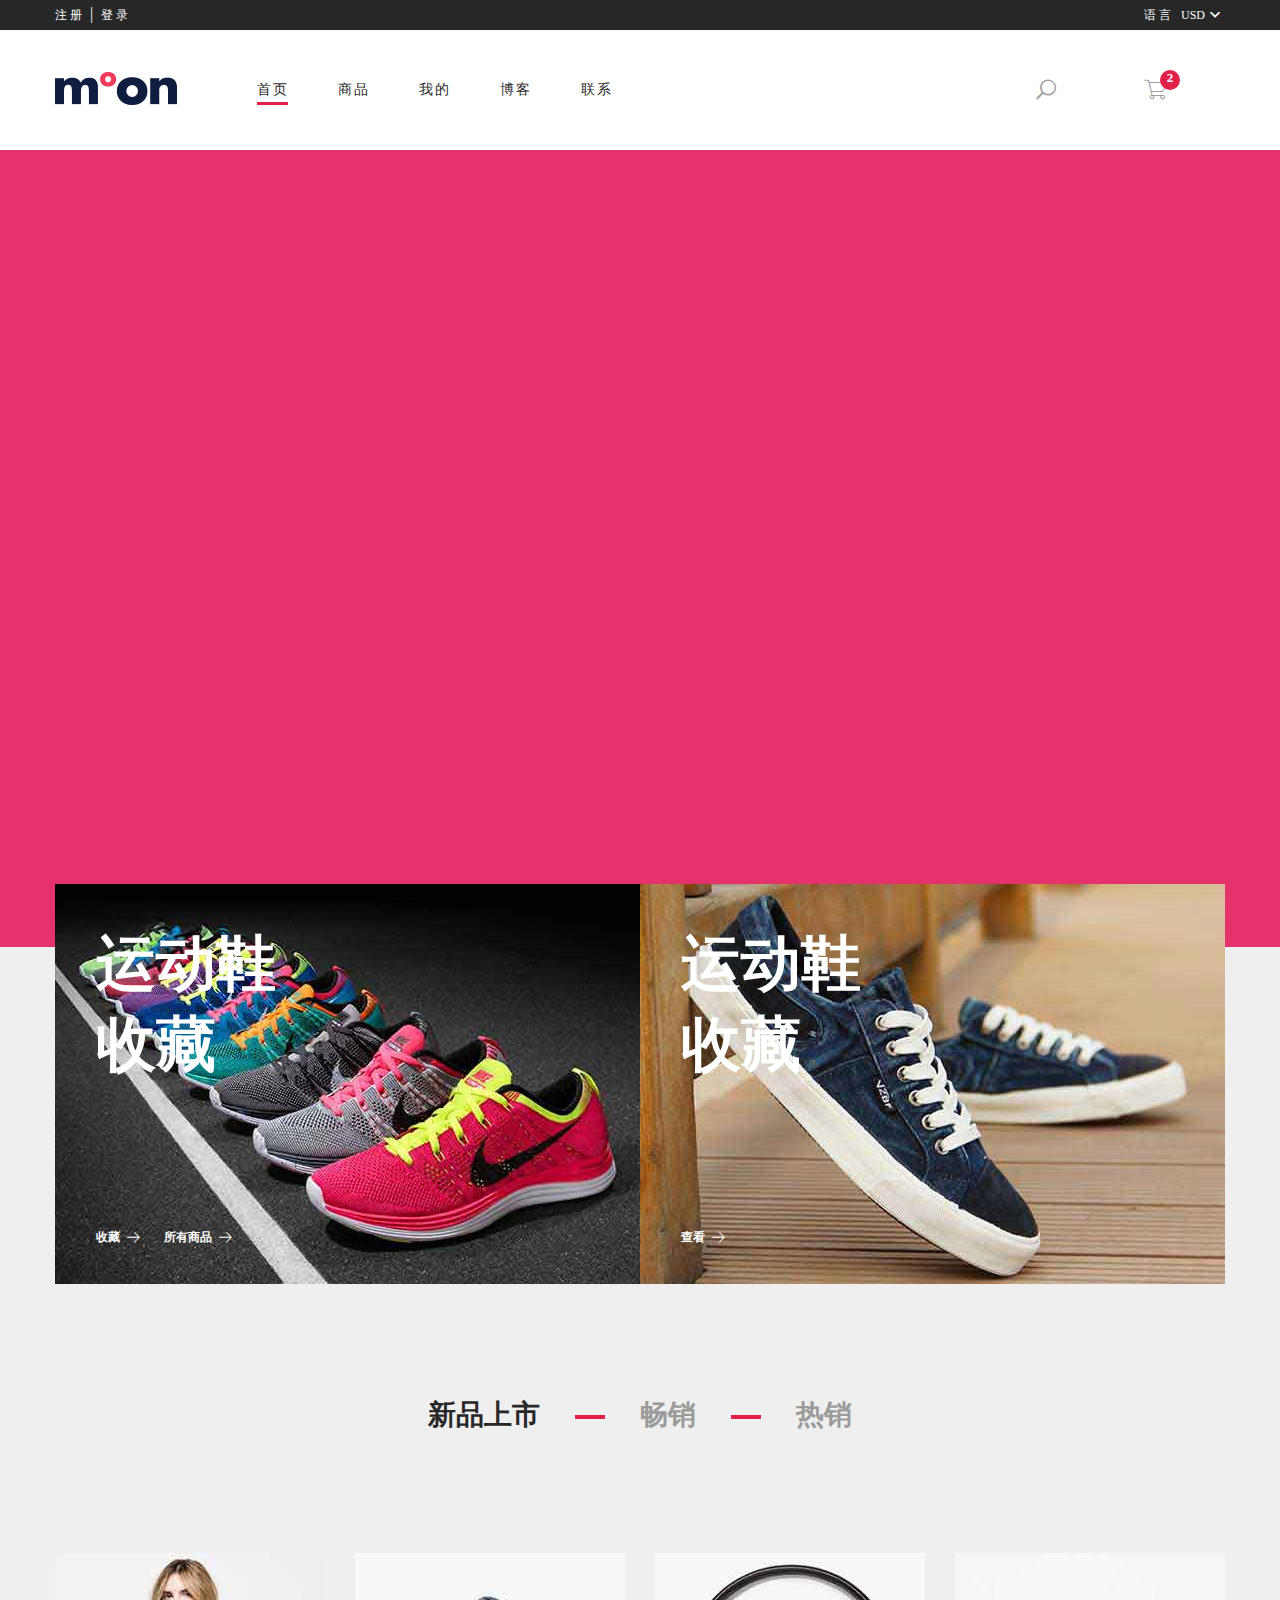
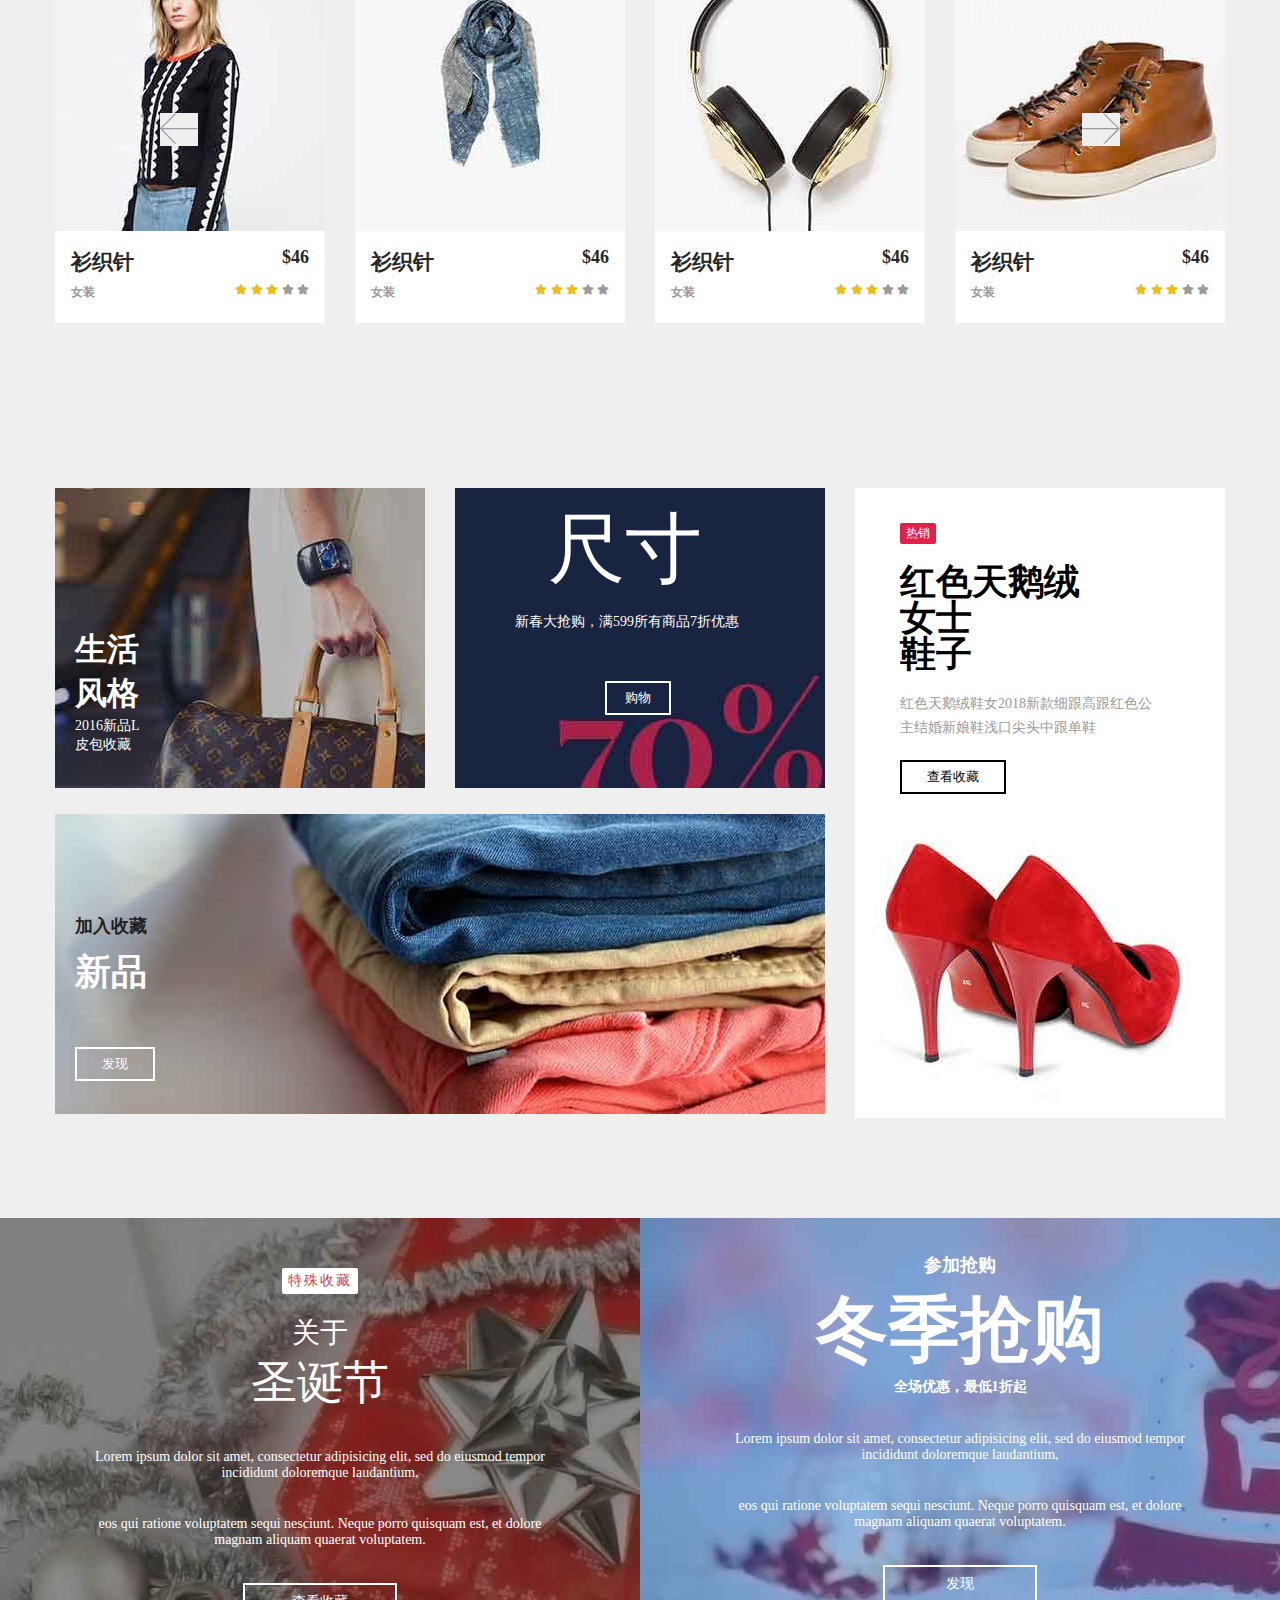
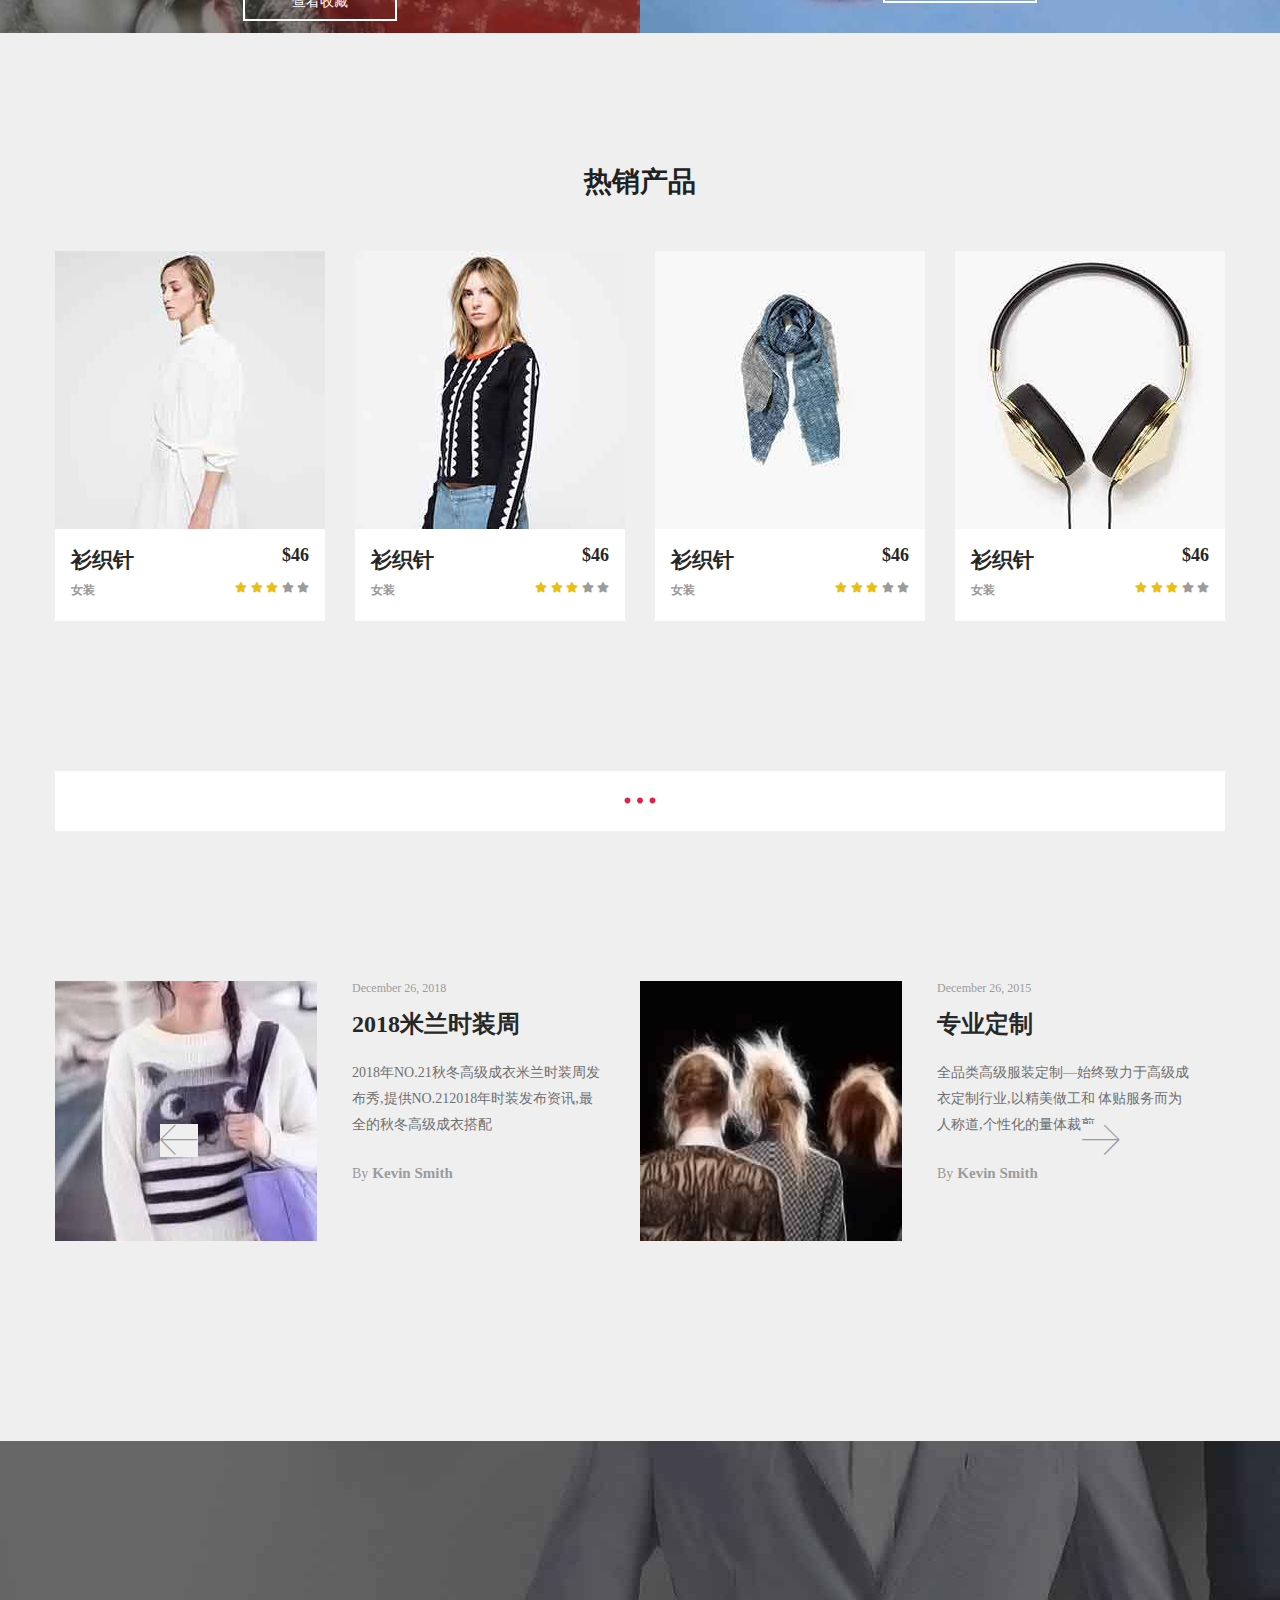
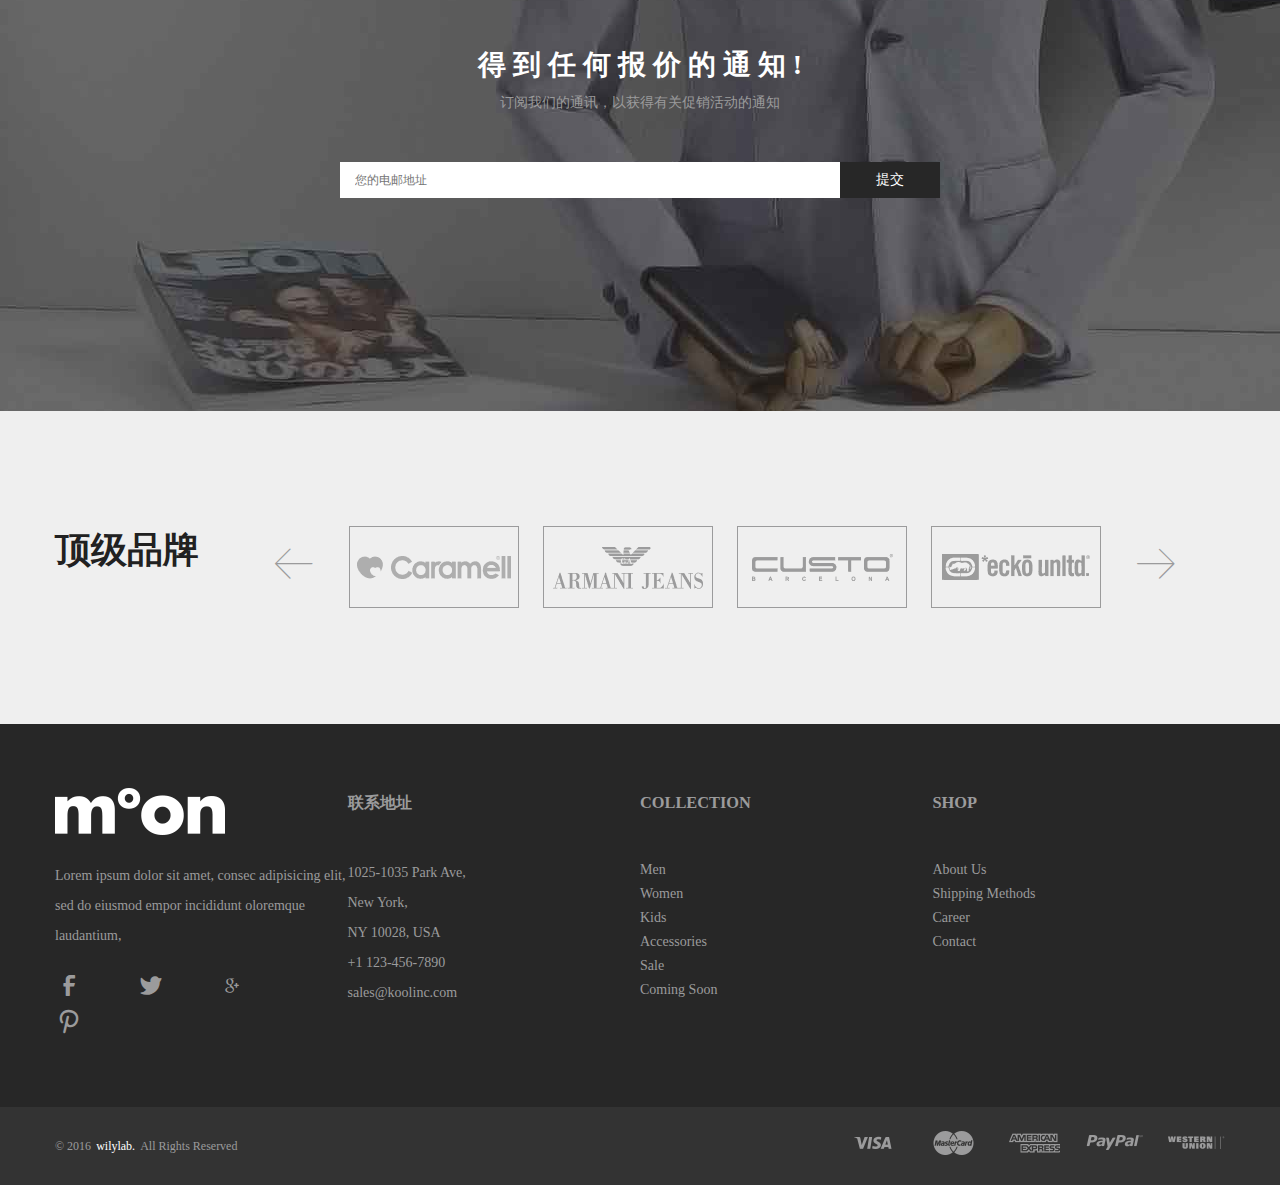
==== index.html @ f59d9e21 "实现首页和购物车页面" ====
<!DOCTYPE html>
<html lang="en">
	<head>
		<meta charset="UTF-8" />
		<meta name="viewport" content="width=device-width, initial-scale=1.0" />
		<title>主页</title>
		<link rel="stylesheet" href="./css/common.css" />
		<link rel="stylesheet" href="./css/header.css" />
		<link rel="stylesheet" href="./css/footer.css" />
		<link rel="stylesheet" href="./css/index.css" />
		<link rel="stylesheet" href="./fonts/iconfont.css" />
	</head>
	<body>
		<!-- 头部 -->
		<div class="header container-fluid">
			<div class="container clearfix">
				<div class="login fl">
					<a href="javascript:;">注&nbsp;册</a>
					<span>&nbsp;|&nbsp;</span>
					<a href="javascript:;">登&nbsp;录</a>
				</div>
				<div class="language fr clearfix">
					<div class="fl">
						<a href="javascript:;">语&nbsp;言</a>
					</div>
					<div class="usd fr">
						<a href="javascript:;"
							>USD<i class="iconfont icon-Down"></i
						></a>
						<ul>
							<li><a href="">USD</a></li>
							<li><a href="">URO</a></li>
							<li><a href="">GBP</a></li>
						</ul>
					</div>
				</div>
			</div>
		</div>
		<!-- 导航 -->
		<div class="nav">
			<div class="container clearfix">
				<div class="logo fl"><img src="./img/logo.png" alt="" /></div>
				<ul class="menu fl clearfix">
					<li>
						<a href="">首页</a>
						<div class="bdbottom active"></div>
					</li>
					<li>
						<a href="">商品</a>
						<div class="bdbottom"></div>
					</li>
					<li>
						<a href="">我的</a>
						<div class="bdbottom"></div>
					</li>
					<li>
						<a href="">博客</a>
						<div class="bdbottom"></div>
					</li>
					<li>
						<a href="">联系</a>
						<div class="bdbottom"></div>
					</li>
				</ul>
				<div class="search_cart fr clearfix">
					<div class="cart fr">
						<i class="iconfont icon-cart"></i
						><span class="cart_num">2</span>
						<div class="cart-content"></div>
					</div>
					<div class="search fl">
						<div class="search-input">
							<input
								type="text"
								class="iptactive"
								placeholder="搜索......"
							/>
						</div>
						<i class="iconfont icon-Search"></i>
					</div>
				</div>
			</div>
		</div>
		<!-- 轮播图 -->
		<div class="slider">
			<ul>
				<li style="background: url('./img/home-1-slider/bg-1.jpg') ;">
					<div class="layer-m">
						<img src="img/home-1-slider/layer1.png" alt="">
					</div>
					<div class="layer-k">
						<img width="100%" height="100%" src="img/home-1-slider/layer2.png" alt="">
					</div>
					<div class="layer-p">
						<img src="img/home-1-slider/layer3.png" alt="">
					</div>
					<div class="layer-on">
						<img src="img/home-1-slider/layer4.png" alt="">
					</div>
					<h1>所有收藏</h1>
					<a href="javascript:;">购物</a>
				</li>
			</ul>
		</div>
		<!-- promo -->
		<div class="promo container clearfix">
			<div class="promo-item fl">
				<div class="promo-img">
					<img src="./img/2-column-promo/3.jpg" alt="" />
				</div>
				<div class="border-top-bottom"></div>
				<div class="border-left-right"></div>
				<div class="promo-title">
					<h1>运动鞋收藏</h1>
				</div>
				<div class="promo-links">
					<a href="">收藏<i class="iconfont icon-right1"></i></a>
					<a href="">所有商品<i class="iconfont icon-right1"></i></a>
				</div>
			</div>
			<div class="promo-item fl">
				<div class="promo-img">
					<img src="./img/2-column-promo/4.jpg" alt="" />
				</div>
				<div class="border-top-bottom"></div>
				<div class="border-left-right"></div>
				<div class="promo-title">
					<h1>运动鞋收藏</h1>
				</div>
				<div class="promo-links">
					<a href="">查看<i class="iconfont icon-right1"></i></a>
				</div>
			</div>
		</div>
		<!-- product -->
		<div class="product">
			<ul class="product-tab clearfix">
				<li class="active"><a href="javascript:;">新品上市</a></li>
				<li><a href="javascript:;">畅销</a></li>
				<li><a href="javascript:;">热销</a></li>
			</ul>
			<div class="product-slider">
				<div class="slider-container">
					<ul class="product-list clearfix">
						<li class="product-item">
							<div class="product-img">
								<a href="javascirpt:;"
									><img src="./img/product/5.jpg" alt=""
								/></a>
								<div class="cover">
									<div class="product-ops">
										<a href="javascript:;"
											><i class="iconfont icon-cart"></i
										></a>
										<a href="javascript:;"
											><i class="iconfont icon-eye"></i
										></a>
										<a href="javascript:;"
											><i class="iconfont icon-heart"></i
										></a>
									</div>
									<div class="size-color">
										<div class="size clearfix">
											<p>尺寸:</p>
											<ul class="clearfix">
												<li>S</li>
												<li>XS</li>
												<li>M</li>
												<li>L</li>
												<li>XL</li>
												<li>XXL</li>
											</ul>
										</div>
										<div class="color">
											<p>颜色:</p>
											<ul class="clearfix">
												<li>
													<i
														class="iconfont icon-circle"
														style="color: #82cbfe;"
													></i>
												</li>
												<li>
													<i
														class="iconfont icon-circle"
														style="color: #f77075;"
													></i>
												</li>
												<li>
													<i
														class="iconfont icon-circle"
														style="color: #9bd261;"
													></i>
												</li>
												<li>
													<i
														class="iconfont icon-circle"
														style="color: #250a6d;"
													></i>
												</li>
												<li>
													<i
														class="iconfont icon-circle"
														style="color: #e32b6d;"
													></i>
												</li>
											</ul>
										</div>
									</div>
								</div>
							</div>
							<div class="product-info">
								<div class="info-top clearfix">
									<h3>衫织针</h3>
									<p>$46</p>
								</div>
								<div class="info-bottom clearfix">
									<a href="javascript:;">女装</a>
									<div class="ratting">
										<i
											class="iconfont icon-xingxing ratactive"
										></i>
										<i
											class="iconfont icon-xingxing ratactive"
										></i>
										<i
											class="iconfont icon-xingxing ratactive"
										></i>
										<i class="iconfont icon-xingxing"></i>
										<i class="iconfont icon-xingxing"></i>
									</div>
								</div>
							</div>
						</li>
						<li class="product-item">
							<div class="product-img">
								<a href="javascirpt:;"
									><img src="./img/product/1.jpg" alt=""
								/></a>
								<div class="cover">
									<div class="product-ops">
										<a href="javascript:;"
											><i class="iconfont icon-cart"></i
										></a>
										<a href="javascript:;"
											><i class="iconfont icon-eye"></i
										></a>
										<a href="javascript:;"
											><i class="iconfont icon-heart"></i
										></a>
									</div>
									<div class="size-color">
										<div class="size clearfix">
											<p>尺寸:</p>
											<ul class="clearfix">
												<li>S</li>
												<li>XS</li>
												<li>M</li>
												<li>L</li>
												<li>XL</li>
												<li>XXL</li>
											</ul>
										</div>
										<div class="color">
											<p>颜色:</p>
											<ul class="clearfix">
												<li>
													<i
														class="iconfont icon-circle"
														style="color: #82cbfe;"
													></i>
												</li>
												<li>
													<i
														class="iconfont icon-circle"
														style="color: #f77075;"
													></i>
												</li>
												<li>
													<i
														class="iconfont icon-circle"
														style="color: #9bd261;"
													></i>
												</li>
												<li>
													<i
														class="iconfont icon-circle"
														style="color: #250a6d;"
													></i>
												</li>
												<li>
													<i
														class="iconfont icon-circle"
														style="color: #e32b6d;"
													></i>
												</li>
											</ul>
										</div>
									</div>
								</div>
							</div>
							<div class="product-info">
								<div class="info-top clearfix">
									<h3>衫织针</h3>
									<p>$46</p>
								</div>
								<div class="info-bottom clearfix">
									<a href="javascript:;">女装</a>
									<div class="ratting">
										<i
											class="iconfont icon-xingxing ratactive"
										></i>
										<i
											class="iconfont icon-xingxing ratactive"
										></i>
										<i
											class="iconfont icon-xingxing ratactive"
										></i>
										<i class="iconfont icon-xingxing"></i>
										<i class="iconfont icon-xingxing"></i>
									</div>
								</div>
							</div>
						</li>
						<li class="product-item">
							<div class="product-img">
								<a href="javascirpt:;"
									><img src="./img/product/2.jpg" alt=""
								/></a>
								<div class="cover">
									<div class="product-ops">
										<a href="javascript:;"
											><i class="iconfont icon-cart"></i
										></a>
										<a href="javascript:;"
											><i class="iconfont icon-eye"></i
										></a>
										<a href="javascript:;"
											><i class="iconfont icon-heart"></i
										></a>
									</div>
									<div class="size-color">
										<div class="size clearfix">
											<p>尺寸:</p>
											<ul class="clearfix">
												<li>S</li>
												<li>XS</li>
												<li>M</li>
												<li>L</li>
												<li>XL</li>
												<li>XXL</li>
											</ul>
										</div>
										<div class="color">
											<p>颜色:</p>
											<ul class="clearfix">
												<li>
													<i
														class="iconfont icon-circle"
														style="color: #82cbfe;"
													></i>
												</li>
												<li>
													<i
														class="iconfont icon-circle"
														style="color: #f77075;"
													></i>
												</li>
												<li>
													<i
														class="iconfont icon-circle"
														style="color: #9bd261;"
													></i>
												</li>
												<li>
													<i
														class="iconfont icon-circle"
														style="color: #250a6d;"
													></i>
												</li>
												<li>
													<i
														class="iconfont icon-circle"
														style="color: #e32b6d;"
													></i>
												</li>
											</ul>
										</div>
									</div>
								</div>
							</div>
							<div class="product-info">
								<div class="info-top clearfix">
									<h3>衫织针</h3>
									<p>$46</p>
								</div>
								<div class="info-bottom clearfix">
									<a href="javascript:;">女装</a>
									<div class="ratting">
										<i
											class="iconfont icon-xingxing ratactive"
										></i>
										<i
											class="iconfont icon-xingxing ratactive"
										></i>
										<i
											class="iconfont icon-xingxing ratactive"
										></i>
										<i class="iconfont icon-xingxing"></i>
										<i class="iconfont icon-xingxing"></i>
									</div>
								</div>
							</div>
						</li>
						<li class="product-item">
							<div class="product-img">
								<a href="javascirpt:;"
									><img src="./img/product/3.jpg" alt=""
								/></a>
								<div class="cover">
									<div class="product-ops">
										<a href="javascript:;"
											><i class="iconfont icon-cart"></i
										></a>
										<a href="javascript:;"
											><i class="iconfont icon-eye"></i
										></a>
										<a href="javascript:;"
											><i class="iconfont icon-heart"></i
										></a>
									</div>
									<div class="size-color">
										<div class="size clearfix">
											<p>尺寸:</p>
											<ul class="clearfix">
												<li>S</li>
												<li>XS</li>
												<li>M</li>
												<li>L</li>
												<li>XL</li>
												<li>XXL</li>
											</ul>
										</div>
										<div class="color">
											<p>颜色:</p>
											<ul class="clearfix">
												<li>
													<i
														class="iconfont icon-circle"
														style="color: #82cbfe;"
													></i>
												</li>
												<li>
													<i
														class="iconfont icon-circle"
														style="color: #f77075;"
													></i>
												</li>
												<li>
													<i
														class="iconfont icon-circle"
														style="color: #9bd261;"
													></i>
												</li>
												<li>
													<i
														class="iconfont icon-circle"
														style="color: #250a6d;"
													></i>
												</li>
												<li>
													<i
														class="iconfont icon-circle"
														style="color: #e32b6d;"
													></i>
												</li>
											</ul>
										</div>
									</div>
								</div>
							</div>
							<div class="product-info">
								<div class="info-top clearfix">
									<h3>衫织针</h3>
									<p>$46</p>
								</div>
								<div class="info-bottom clearfix">
									<a href="javascript:;">女装</a>
									<div class="ratting">
										<i
											class="iconfont icon-xingxing ratactive"
										></i>
										<i
											class="iconfont icon-xingxing ratactive"
										></i>
										<i
											class="iconfont icon-xingxing ratactive"
										></i>
										<i class="iconfont icon-xingxing"></i>
										<i class="iconfont icon-xingxing"></i>
									</div>
								</div>
							</div>
						</li>
						<li class="product-item">
							<div class="product-img">
								<a href="javascirpt:;"
									><img src="./img/product/4.jpg" alt=""
								/></a>
								<div class="cover">
									<div class="product-ops">
										<a href="javascript:;"
											><i class="iconfont icon-cart"></i
										></a>
										<a href="javascript:;"
											><i class="iconfont icon-eye"></i
										></a>
										<a href="javascript:;"
											><i class="iconfont icon-heart"></i
										></a>
									</div>
									<div class="size-color">
										<div class="size clearfix">
											<p>尺寸:</p>
											<ul class="clearfix">
												<li>S</li>
												<li>XS</li>
												<li>M</li>
												<li>L</li>
												<li>XL</li>
												<li>XXL</li>
											</ul>
										</div>
										<div class="color">
											<p>颜色:</p>
											<ul class="clearfix">
												<li>
													<i
														class="iconfont icon-circle"
														style="color: #82cbfe;"
													></i>
												</li>
												<li>
													<i
														class="iconfont icon-circle"
														style="color: #f77075;"
													></i>
												</li>
												<li>
													<i
														class="iconfont icon-circle"
														style="color: #9bd261;"
													></i>
												</li>
												<li>
													<i
														class="iconfont icon-circle"
														style="color: #250a6d;"
													></i>
												</li>
												<li>
													<i
														class="iconfont icon-circle"
														style="color: #e32b6d;"
													></i>
												</li>
											</ul>
										</div>
									</div>
								</div>
							</div>
							<div class="product-info">
								<div class="info-top clearfix">
									<h3>衫织针</h3>
									<p>$46</p>
								</div>
								<div class="info-bottom clearfix">
									<a href="javascript:;">女装</a>
									<div class="ratting">
										<i
											class="iconfont icon-xingxing ratactive"
										></i>
										<i
											class="iconfont icon-xingxing ratactive"
										></i>
										<i
											class="iconfont icon-xingxing ratactive"
										></i>
										<i class="iconfont icon-xingxing"></i>
										<i class="iconfont icon-xingxing"></i>
									</div>
								</div>
							</div>
						</li>
						<li class="product-item">
							<div class="product-img">
								<a href="javascirpt:;"
									><img src="./img/product/5.jpg" alt=""
								/></a>
								<div class="cover">
									<div class="product-ops">
										<a href="javascript:;"
											><i class="iconfont icon-cart"></i
										></a>
										<a href="javascript:;"
											><i class="iconfont icon-eye"></i
										></a>
										<a href="javascript:;"
											><i class="iconfont icon-heart"></i
										></a>
									</div>
									<div class="size-color">
										<div class="size clearfix">
											<p>尺寸:</p>
											<ul class="clearfix">
												<li>S</li>
												<li>XS</li>
												<li>M</li>
												<li>L</li>
												<li>XL</li>
												<li>XXL</li>
											</ul>
										</div>
										<div class="color">
											<p>颜色:</p>
											<ul class="clearfix">
												<li>
													<i
														class="iconfont icon-circle"
														style="color: #82cbfe;"
													></i>
												</li>
												<li>
													<i
														class="iconfont icon-circle"
														style="color: #f77075;"
													></i>
												</li>
												<li>
													<i
														class="iconfont icon-circle"
														style="color: #9bd261;"
													></i>
												</li>
												<li>
													<i
														class="iconfont icon-circle"
														style="color: #250a6d;"
													></i>
												</li>
												<li>
													<i
														class="iconfont icon-circle"
														style="color: #e32b6d;"
													></i>
												</li>
											</ul>
										</div>
									</div>
								</div>
							</div>
							<div class="product-info">
								<div class="info-top clearfix">
									<h3>衫织针</h3>
									<p>$46</p>
								</div>
								<div class="info-bottom clearfix">
									<a href="javascript:;">女装</a>
									<div class="ratting">
										<i
											class="iconfont icon-xingxing ratactive"
										></i>
										<i
											class="iconfont icon-xingxing ratactive"
										></i>
										<i
											class="iconfont icon-xingxing ratactive"
										></i>
										<i class="iconfont icon-xingxing"></i>
										<i class="iconfont icon-xingxing"></i>
									</div>
								</div>
							</div>
						</li>
						<li class="product-item">
							<div class="product-img">
								<a href="javascirpt:;"
									><img src="./img/product/1.jpg" alt=""
								/></a>
								<div class="cover">
									<div class="product-ops">
										<a href="javascript:;"
											><i class="iconfont icon-cart"></i
										></a>
										<a href="javascript:;"
											><i class="iconfont icon-eye"></i
										></a>
										<a href="javascript:;"
											><i class="iconfont icon-heart"></i
										></a>
									</div>
									<div class="size-color">
										<div class="size clearfix">
											<p>尺寸:</p>
											<ul class="clearfix">
												<li>S</li>
												<li>XS</li>
												<li>M</li>
												<li>L</li>
												<li>XL</li>
												<li>XXL</li>
											</ul>
										</div>
										<div class="color">
											<p>颜色:</p>
											<ul class="clearfix">
												<li>
													<i
														class="iconfont icon-circle"
														style="color: #82cbfe;"
													></i>
												</li>
												<li>
													<i
														class="iconfont icon-circle"
														style="color: #f77075;"
													></i>
												</li>
												<li>
													<i
														class="iconfont icon-circle"
														style="color: #9bd261;"
													></i>
												</li>
												<li>
													<i
														class="iconfont icon-circle"
														style="color: #250a6d;"
													></i>
												</li>
												<li>
													<i
														class="iconfont icon-circle"
														style="color: #e32b6d;"
													></i>
												</li>
											</ul>
										</div>
									</div>
								</div>
							</div>
							<div class="product-info">
								<div class="info-top clearfix">
									<h3>衫织针</h3>
									<p>$46</p>
								</div>
								<div class="info-bottom clearfix">
									<a href="javascript:;">女装</a>
									<div class="ratting">
										<i
											class="iconfont icon-xingxing ratactive"
										></i>
										<i
											class="iconfont icon-xingxing ratactive"
										></i>
										<i
											class="iconfont icon-xingxing ratactive"
										></i>
										<i class="iconfont icon-xingxing"></i>
										<i class="iconfont icon-xingxing"></i>
									</div>
								</div>
							</div>
						</li>
						<li class="product-item">
							<div class="product-img">
								<a href="javascirpt:;"
									><img src="./img/product/2.jpg" alt=""
								/></a>
								<div class="cover">
									<div class="product-ops">
										<a href="javascript:;"
											><i class="iconfont icon-cart"></i
										></a>
										<a href="javascript:;"
											><i class="iconfont icon-eye"></i
										></a>
										<a href="javascript:;"
											><i class="iconfont icon-heart"></i
										></a>
									</div>
									<div class="size-color">
										<div class="size clearfix">
											<p>尺寸:</p>
											<ul class="clearfix">
												<li>S</li>
												<li>XS</li>
												<li>M</li>
												<li>L</li>
												<li>XL</li>
												<li>XXL</li>
											</ul>
										</div>
										<div class="color">
											<p>颜色:</p>
											<ul class="clearfix">
												<li>
													<i
														class="iconfont icon-circle"
														style="color: #82cbfe;"
													></i>
												</li>
												<li>
													<i
														class="iconfont icon-circle"
														style="color: #f77075;"
													></i>
												</li>
												<li>
													<i
														class="iconfont icon-circle"
														style="color: #9bd261;"
													></i>
												</li>
												<li>
													<i
														class="iconfont icon-circle"
														style="color: #250a6d;"
													></i>
												</li>
												<li>
													<i
														class="iconfont icon-circle"
														style="color: #e32b6d;"
													></i>
												</li>
											</ul>
										</div>
									</div>
								</div>
							</div>
							<div class="product-info">
								<div class="info-top clearfix">
									<h3>衫织针</h3>
									<p>$46</p>
								</div>
								<div class="info-bottom clearfix">
									<a href="javascript:;">女装</a>
									<div class="ratting">
										<i
											class="iconfont icon-xingxing ratactive"
										></i>
										<i
											class="iconfont icon-xingxing ratactive"
										></i>
										<i
											class="iconfont icon-xingxing ratactive"
										></i>
										<i class="iconfont icon-xingxing"></i>
										<i class="iconfont icon-xingxing"></i>
									</div>
								</div>
							</div>
						</li>
						<li class="product-item">
							<div class="product-img">
								<a href="javascirpt:;"
									><img src="./img/product/3.jpg" alt=""
								/></a>
								<div class="cover">
									<div class="product-ops">
										<a href="javascript:;"
											><i class="iconfont icon-cart"></i
										></a>
										<a href="javascript:;"
											><i class="iconfont icon-eye"></i
										></a>
										<a href="javascript:;"
											><i class="iconfont icon-heart"></i
										></a>
									</div>
									<div class="size-color">
										<div class="size clearfix">
											<p>尺寸:</p>
											<ul class="clearfix">
												<li>S</li>
												<li>XS</li>
												<li>M</li>
												<li>L</li>
												<li>XL</li>
												<li>XXL</li>
											</ul>
										</div>
										<div class="color">
											<p>颜色:</p>
											<ul class="clearfix">
												<li>
													<i
														class="iconfont icon-circle"
														style="color: #82cbfe;"
													></i>
												</li>
												<li>
													<i
														class="iconfont icon-circle"
														style="color: #f77075;"
													></i>
												</li>
												<li>
													<i
														class="iconfont icon-circle"
														style="color: #9bd261;"
													></i>
												</li>
												<li>
													<i
														class="iconfont icon-circle"
														style="color: #250a6d;"
													></i>
												</li>
												<li>
													<i
														class="iconfont icon-circle"
														style="color: #e32b6d;"
													></i>
												</li>
											</ul>
										</div>
									</div>
								</div>
							</div>
							<div class="product-info">
								<div class="info-top clearfix">
									<h3>衫织针</h3>
									<p>$46</p>
								</div>
								<div class="info-bottom clearfix">
									<a href="javascript:;">女装</a>
									<div class="ratting">
										<i
											class="iconfont icon-xingxing ratactive"
										></i>
										<i
											class="iconfont icon-xingxing ratactive"
										></i>
										<i
											class="iconfont icon-xingxing ratactive"
										></i>
										<i class="iconfont icon-xingxing"></i>
										<i class="iconfont icon-xingxing"></i>
									</div>
								</div>
							</div>
						</li>
						<li class="product-item">
							<div class="product-img">
								<a href="javascirpt:;"
									><img src="./img/product/4.jpg" alt=""
								/></a>
								<div class="cover">
									<div class="product-ops">
										<a href="javascript:;"
											><i class="iconfont icon-cart"></i
										></a>
										<a href="javascript:;"
											><i class="iconfont icon-eye"></i
										></a>
										<a href="javascript:;"
											><i class="iconfont icon-heart"></i
										></a>
									</div>
									<div class="size-color">
										<div class="size clearfix">
											<p>尺寸:</p>
											<ul class="clearfix">
												<li>S</li>
												<li>XS</li>
												<li>M</li>
												<li>L</li>
												<li>XL</li>
												<li>XXL</li>
											</ul>
										</div>
										<div class="color">
											<p>颜色:</p>
											<ul class="clearfix">
												<li>
													<i
														class="iconfont icon-circle"
														style="color: #82cbfe;"
													></i>
												</li>
												<li>
													<i
														class="iconfont icon-circle"
														style="color: #f77075;"
													></i>
												</li>
												<li>
													<i
														class="iconfont icon-circle"
														style="color: #9bd261;"
													></i>
												</li>
												<li>
													<i
														class="iconfont icon-circle"
														style="color: #250a6d;"
													></i>
												</li>
												<li>
													<i
														class="iconfont icon-circle"
														style="color: #e32b6d;"
													></i>
												</li>
											</ul>
										</div>
									</div>
								</div>
							</div>
							<div class="product-info">
								<div class="info-top clearfix">
									<h3>衫织针</h3>
									<p>$46</p>
								</div>
								<div class="info-bottom clearfix">
									<a href="javascript:;">女装</a>
									<div class="ratting">
										<i
											class="iconfont icon-xingxing ratactive"
										></i>
										<i
											class="iconfont icon-xingxing ratactive"
										></i>
										<i
											class="iconfont icon-xingxing ratactive"
										></i>
										<i class="iconfont icon-xingxing"></i>
										<i class="iconfont icon-xingxing"></i>
									</div>
								</div>
							</div>
						</li>
						<li class="product-item">
							<div class="product-img">
								<a href="javascirpt:;"
									><img src="./img/product/5.jpg" alt=""
								/></a>
								<div class="cover">
									<div class="product-ops">
										<a href="javascript:;"
											><i class="iconfont icon-cart"></i
										></a>
										<a href="javascript:;"
											><i class="iconfont icon-eye"></i
										></a>
										<a href="javascript:;"
											><i class="iconfont icon-heart"></i
										></a>
									</div>
									<div class="size-color">
										<div class="size clearfix">
											<p>尺寸:</p>
											<ul class="clearfix">
												<li>S</li>
												<li>XS</li>
												<li>M</li>
												<li>L</li>
												<li>XL</li>
												<li>XXL</li>
											</ul>
										</div>
										<div class="color">
											<p>颜色:</p>
											<ul class="clearfix">
												<li>
													<i
														class="iconfont icon-circle"
														style="color: #82cbfe;"
													></i>
												</li>
												<li>
													<i
														class="iconfont icon-circle"
														style="color: #f77075;"
													></i>
												</li>
												<li>
													<i
														class="iconfont icon-circle"
														style="color: #9bd261;"
													></i>
												</li>
												<li>
													<i
														class="iconfont icon-circle"
														style="color: #250a6d;"
													></i>
												</li>
												<li>
													<i
														class="iconfont icon-circle"
														style="color: #e32b6d;"
													></i>
												</li>
											</ul>
										</div>
									</div>
								</div>
							</div>
							<div class="product-info">
								<div class="info-top clearfix">
									<h3>衫织针</h3>
									<p>$46</p>
								</div>
								<div class="info-bottom clearfix">
									<a href="javascript:;">女装</a>
									<div class="ratting">
										<i
											class="iconfont icon-xingxing ratactive"
										></i>
										<i
											class="iconfont icon-xingxing ratactive"
										></i>
										<i
											class="iconfont icon-xingxing ratactive"
										></i>
										<i class="iconfont icon-xingxing"></i>
										<i class="iconfont icon-xingxing"></i>
									</div>
								</div>
							</div>
						</li>
						<li class="product-item">
							<div class="product-img">
								<a href="javascirpt:;"
									><img src="./img/product/1.jpg" alt=""
								/></a>
								<div class="cover">
									<div class="product-ops">
										<a href="javascript:;"
											><i class="iconfont icon-cart"></i
										></a>
										<a href="javascript:;"
											><i class="iconfont icon-eye"></i
										></a>
										<a href="javascript:;"
											><i class="iconfont icon-heart"></i
										></a>
									</div>
									<div class="size-color">
										<div class="size clearfix">
											<p>尺寸:</p>
											<ul class="clearfix">
												<li>S</li>
												<li>XS</li>
												<li>M</li>
												<li>L</li>
												<li>XL</li>
												<li>XXL</li>
											</ul>
										</div>
										<div class="color">
											<p>颜色:</p>
											<ul class="clearfix">
												<li>
													<i
														class="iconfont icon-circle"
														style="color: #82cbfe;"
													></i>
												</li>
												<li>
													<i
														class="iconfont icon-circle"
														style="color: #f77075;"
													></i>
												</li>
												<li>
													<i
														class="iconfont icon-circle"
														style="color: #9bd261;"
													></i>
												</li>
												<li>
													<i
														class="iconfont icon-circle"
														style="color: #250a6d;"
													></i>
												</li>
												<li>
													<i
														class="iconfont icon-circle"
														style="color: #e32b6d;"
													></i>
												</li>
											</ul>
										</div>
									</div>
								</div>
							</div>
							<div class="product-info">
								<div class="info-top clearfix">
									<h3>衫织针</h3>
									<p>$46</p>
								</div>
								<div class="info-bottom clearfix">
									<a href="javascript:;">女装</a>
									<div class="ratting">
										<i
											class="iconfont icon-xingxing ratactive"
										></i>
										<i
											class="iconfont icon-xingxing ratactive"
										></i>
										<i
											class="iconfont icon-xingxing ratactive"
										></i>
										<i class="iconfont icon-xingxing"></i>
										<i class="iconfont icon-xingxing"></i>
									</div>
								</div>
							</div>
						</li>
					</ul>
				</div>
				<div class="slider-control clearfix">
					<button class="prev">
						<i class="iconfont icon-left"></i>
					</button>
					<button class="next">
						<i class="iconfont icon-right1"></i>
					</button>
				</div>
			</div>
		</div>
		<!-- modal -->
		<div class="product-modal">
			<div class="modal-container container clearfix">
				<div class="modal-info fl">
					<p class="categories">LEATHER SHOE</p>
					<div class="ratting clearfix">
						<h2 class="fl">Buttero Casual</h2>
						<div class="fr">
							<i class="iconfont icon-xingxing"></i>
							<i class="iconfont icon-xingxing"></i>
							<i class="iconfont icon-xingxing"></i>
							<i class="iconfont icon-xingxing"></i>
							<i class="iconfont icon-xingxing"></i>
						</div>
					</div>
					<ul class="tabs clearfix">
						<li class="active">DESCRIPTION</li>
						<li>TAGS</li>
						<li>REVIEWS</li>
					</ul>
					<ul class="tab-items">
						<li class="desc active">
							<p>These city boots won't let you down when it comes to comfort and practicality. Look manly and trendy on the daily in these versatile lace-up boots.</p>
							<ul class="clearfix">
								<li>Polished Leather</li>
								<li>Lace-up boot</li>
								<li>Round toe</li>
								<li>Felt lining</li>
							</ul>
							<div class="color-size clearfix">
								<div class="color fl">
									<p>Colors:</p>
									<div>
										<i class="iconfont icon-circle" style="color: #343434;"></i>
										<i class="iconfont icon-circle" style="color: #b36d11;"></i>
										<i class="iconfont icon-circle" style="color: #3e1c03;"></i>
										<i class="iconfont icon-circle" style="color: #23076a;"></i>
									</div>
								</div>
								<div class="size fl">
									<p>Sizes:</p>
									<div>
										<i class="iconfont icon-circle" style="color: #343434;"></i>
										<i class="iconfont icon-circle" style="color: #b36d11;"></i>
										<i class="iconfont icon-circle" style="color: #3e1c03;"></i>
										<i class="iconfont icon-circle" style="color: #23076a;"></i>
									</div>
								</div>
							</div>
							<div class="price">
								<p>$ 259.00&nbsp;&nbsp;&nbsp;<span>$ 380.00</span></p>
							</div>
							<div class="cart clearfix">
								<div class="num fl">
									<span>QUANTITY</span>
									<input type="text" value="0">
								</div>
								<div class="add-to fl">
									<i class="iconfont icon-cart"></i>
									ADD TO CART
								</div>
							</div>
						</li>
						<li class="tags">
							<a href="">Leather Shoe</a>
							<a href="">Shoe</a>
							<a href="">Men</a>
						</li>
						<li class="reviews">
							<ul class="comment">
								<li class="clearfix">
									<div class="comment-img fl"><img src="img/comments/1.png" alt=""></div>
									<div class="comment-content fl">
										<h3>Mingel Hoops</h3>
										<p>
											December 28, 2015 at 3:20 pm
											<i class="iconfont icon-xingxing"></i>
											<i class="iconfont icon-xingxing"></i>
											<i class="iconfont icon-xingxing"></i>
											<i class="iconfont icon-xingxing"></i>
											<i class="iconfont icon-xingxing"></i>
										</p>
										<p>Morbi accumsan ipsum velit. Nam nec tellus a odio tincidunt auctor a ornare odio. Sed non mauris vitae erat consequat auctor eu in elit.</p>
									</div>
								</li>
								<li class="clearfix">
									<div class="comment-img fl"><img src="img/comments/2.png" alt=""></div>
									<div class="comment-content fl">
										<h3>Mingel Hoops</h3>
										<p>
											December 28, 2015 at 3:20 pm
											<i class="iconfont icon-xingxing"></i>
											<i class="iconfont icon-xingxing"></i>
											<i class="iconfont icon-xingxing"></i>
											<i class="iconfont icon-xingxing"></i>
											<i class="iconfont icon-xingxing"></i>
										</p>
										<p>Morbi accumsan ipsum velit. Nam nec tellus a odio tincidunt auctor a ornare odio. Sed non mauris vitae erat consequat auctor eu in elit.</p>
									</div>
								</li>
							</ul>
							<div class="review-form">
								<h2>Add your review</h2>
								<form action="">
									<input type="text" placeholder="Name">
									&nbsp;&nbsp;&nbsp;&nbsp;&nbsp;&nbsp;
									<input type="text" placeholder="Email">
									<div class="rat clearfix">
										<div class="rat-1 fl">
											<i class="iconfont icon-xingxing"></i>
										</div>
										<div class="rat-2 fl">
											<i class="iconfont icon-xingxing"></i>
											<i class="iconfont icon-xingxing"></i>
										</div>
										<div class="rat-3 fl">
											<i class="iconfont icon-xingxing"></i>
											<i class="iconfont icon-xingxing"></i>
											<i class="iconfont icon-xingxing"></i>
										</div>
										<div class="rat-4 fl">
											<i class="iconfont icon-xingxing"></i>
											<i class="iconfont icon-xingxing"></i>
											<i class="iconfont icon-xingxing"></i>
											<i class="iconfont icon-xingxing"></i>
										</div>
										<div class="rat-5 fl">
											<i class="iconfont icon-xingxing"></i>
											<i class="iconfont icon-xingxing"></i>
											<i class="iconfont icon-xingxing"></i>
											<i class="iconfont icon-xingxing"></i>
											<i class="iconfont icon-xingxing"></i>
										</div>
									</div>
									<textarea name="" id="" cols="65" rows="10"></textarea>
									<a class="submit" href="javascript:;">SUBMIT</a>
								</form>
							</div>
						</li>
					</ul>
				</div>
				<div class="modal-img fl">
					<ul class="preview clearfix">
						<li class="active">
							<img src="./img/pro-details/big-1.jpg" alt="">
						</li>
						<li>
							<img src="./img/pro-details/big-2.jpg" alt="">
						</li>
						<li>
							<img src="./img/pro-details/big-3.jpg" alt="">
						</li>
						<li>
							<img src="./img/pro-details/big-4.jpg" alt="">
						</li>
					</ul>
					<ul class="img-tabs clearfix">
						<li class="active">
							<img src="img/pro-details/1.jpg" alt="">
						</li>
						<li>
							<img src="img/pro-details/2.jpg" alt="">
						</li>
						<li>
							<img src="img/pro-details/3.jpg" alt="">
						</li>
						<li>
							<img src="img/pro-details/4.jpg" alt="">
						</li>
					</ul>
				</div>
				<a class="modal-close" href="javascript:;"><i class="iconfont icon-close"></i></a>
			</div>
		</div>
		<!-- offers -->
		<div class="offers container clearfix">
			<div class="offers-left fl">
				<div class="left-top clearfix">
					<div class="fl left-top-1">
						<div class="left-top-text">
							<h1>生活风格</h1>
							<span>2016新品L皮包收藏</span>
						</div>
					</div>
					<div class="fr">
						<div class="left-top-text">
							<h1>尺寸</h1>
							<span>新春大抢购，满599所有商品7折优惠</span>
							<button>购物</button>
						</div>
					</div>
				</div>
				<div class="left-bottom">
					<div class="left-bottom-text">
						<span>加入收藏</span>
						<h1>新品</h1>
						<button>发现</button>
					</div>
				</div>
			</div>
			<div class="offers-right fr">
				<div class="right-text">
					<span class="onsale">热销</span>
					<h1>红色天鹅绒</br>女士</br>鞋子</h1>
					<p>红色天鹅绒鞋女2018新款细跟高跟红色公主结婚新娘鞋浅口尖头中跟单鞋
					</p>
					<button>查看收藏</button>
				</div>
			</div>
		</div>
		<!-- 活动 -->
		<div class="sale-banner container-fluid clearfix">
			<div class="banner-item-l fl">
				<div class="sale-info">
					<span>特殊收藏</span>
					<h2>关于</h2>
					<h1>圣诞节</h1>
					<p>Lorem ipsum dolor sit amet, consectetur adipisicing elit, sed do eiusmod tempor incididunt doloremque laudantium,</p>
					<p>eos qui ratione voluptatem sequi nesciunt. Neque porro quisquam est, et dolore magnam aliquam quaerat voluptatem.</p>
					<a href="javascript:;">查看收藏</a>
				</div>
			</div>
			<div class="banner-item-r fr">
				<div class="sale-info">
					<h2>参加抢购</h2>
					<h1>冬季抢购</h1>
					<h3>全场优惠，最低1折起</h3>
					<p>Lorem ipsum dolor sit amet, consectetur adipisicing elit, sed do eiusmod tempor incididunt doloremque laudantium,</p>
					<p>eos qui ratione voluptatem sequi nesciunt. Neque porro quisquam est, et dolore magnam aliquam quaerat voluptatem.</p>
					<a href="javascript:;">发现</a>
				</div>
			</div>
		</div>
		<!-- 热销 -->
		<div class="hot">
			<div class="hot-title">热销产品</div>
			<div class="container">
				<ul class="product-list clearfix">
					<li class="product-item">
						<div class="product-img">
							<a href="javascirpt:;"
								><img src="./img/product/5.jpg" alt=""
							/></a>
							<div class="cover">
								<div class="product-ops">
									<a href="javascript:;"
										><i class="iconfont icon-cart"></i
									></a>
									<a href="javascript:;"
										><i class="iconfont icon-eye"></i
									></a>
									<a href="javascript:;"
										><i class="iconfont icon-heart"></i
									></a>
								</div>
								<div class="size-color">
									<div class="size clearfix">
										<p>尺寸:</p>
										<ul class="clearfix">
											<li>S</li>
											<li>XS</li>
											<li>M</li>
											<li>L</li>
											<li>XL</li>
											<li>XXL</li>
										</ul>
									</div>
									<div class="color">
										<p>颜色:</p>
										<ul class="clearfix">
											<li>
												<i
													class="iconfont icon-circle"
													style="color: #82cbfe;"
												></i>
											</li>
											<li>
												<i
													class="iconfont icon-circle"
													style="color: #f77075;"
												></i>
											</li>
											<li>
												<i
													class="iconfont icon-circle"
													style="color: #9bd261;"
												></i>
											</li>
											<li>
												<i
													class="iconfont icon-circle"
													style="color: #250a6d;"
												></i>
											</li>
											<li>
												<i
													class="iconfont icon-circle"
													style="color: #e32b6d;"
												></i>
											</li>
										</ul>
									</div>
								</div>
							</div>
						</div>
						<div class="product-info">
							<div class="info-top clearfix">
								<h3>衫织针</h3>
								<p>$46</p>
							</div>
							<div class="info-bottom clearfix">
								<a href="javascript:;">女装</a>
								<div class="ratting">
									<i
										class="iconfont icon-xingxing ratactive"
									></i>
									<i
										class="iconfont icon-xingxing ratactive"
									></i>
									<i
										class="iconfont icon-xingxing ratactive"
									></i>
									<i class="iconfont icon-xingxing"></i>
									<i class="iconfont icon-xingxing"></i>
								</div>
							</div>
						</div>
					</li>
					<li class="product-item">
						<div class="product-img">
							<a href="javascirpt:;"
								><img src="./img/product/1.jpg" alt=""
							/></a>
							<div class="cover">
								<div class="product-ops">
									<a href="javascript:;"
										><i class="iconfont icon-cart"></i
									></a>
									<a href="javascript:;"
										><i class="iconfont icon-eye"></i
									></a>
									<a href="javascript:;"
										><i class="iconfont icon-heart"></i
									></a>
								</div>
								<div class="size-color">
									<div class="size clearfix">
										<p>尺寸:</p>
										<ul class="clearfix">
											<li>S</li>
											<li>XS</li>
											<li>M</li>
											<li>L</li>
											<li>XL</li>
											<li>XXL</li>
										</ul>
									</div>
									<div class="color">
										<p>颜色:</p>
										<ul class="clearfix">
											<li>
												<i
													class="iconfont icon-circle"
													style="color: #82cbfe;"
												></i>
											</li>
											<li>
												<i
													class="iconfont icon-circle"
													style="color: #f77075;"
												></i>
											</li>
											<li>
												<i
													class="iconfont icon-circle"
													style="color: #9bd261;"
												></i>
											</li>
											<li>
												<i
													class="iconfont icon-circle"
													style="color: #250a6d;"
												></i>
											</li>
											<li>
												<i
													class="iconfont icon-circle"
													style="color: #e32b6d;"
												></i>
											</li>
										</ul>
									</div>
								</div>
							</div>
						</div>
						<div class="product-info">
							<div class="info-top clearfix">
								<h3>衫织针</h3>
								<p>$46</p>
							</div>
							<div class="info-bottom clearfix">
								<a href="javascript:;">女装</a>
								<div class="ratting">
									<i
										class="iconfont icon-xingxing ratactive"
									></i>
									<i
										class="iconfont icon-xingxing ratactive"
									></i>
									<i
										class="iconfont icon-xingxing ratactive"
									></i>
									<i class="iconfont icon-xingxing"></i>
									<i class="iconfont icon-xingxing"></i>
								</div>
							</div>
						</div>
					</li>
					<li class="product-item">
						<div class="product-img">
							<a href="javascirpt:;"
								><img src="./img/product/2.jpg" alt=""
							/></a>
							<div class="cover">
								<div class="product-ops">
									<a href="javascript:;"
										><i class="iconfont icon-cart"></i
									></a>
									<a href="javascript:;"
										><i class="iconfont icon-eye"></i
									></a>
									<a href="javascript:;"
										><i class="iconfont icon-heart"></i
									></a>
								</div>
								<div class="size-color">
									<div class="size clearfix">
										<p>尺寸:</p>
										<ul class="clearfix">
											<li>S</li>
											<li>XS</li>
											<li>M</li>
											<li>L</li>
											<li>XL</li>
											<li>XXL</li>
										</ul>
									</div>
									<div class="color">
										<p>颜色:</p>
										<ul class="clearfix">
											<li>
												<i
													class="iconfont icon-circle"
													style="color: #82cbfe;"
												></i>
											</li>
											<li>
												<i
													class="iconfont icon-circle"
													style="color: #f77075;"
												></i>
											</li>
											<li>
												<i
													class="iconfont icon-circle"
													style="color: #9bd261;"
												></i>
											</li>
											<li>
												<i
													class="iconfont icon-circle"
													style="color: #250a6d;"
												></i>
											</li>
											<li>
												<i
													class="iconfont icon-circle"
													style="color: #e32b6d;"
												></i>
											</li>
										</ul>
									</div>
								</div>
							</div>
						</div>
						<div class="product-info">
							<div class="info-top clearfix">
								<h3>衫织针</h3>
								<p>$46</p>
							</div>
							<div class="info-bottom clearfix">
								<a href="javascript:;">女装</a>
								<div class="ratting">
									<i
										class="iconfont icon-xingxing ratactive"
									></i>
									<i
										class="iconfont icon-xingxing ratactive"
									></i>
									<i
										class="iconfont icon-xingxing ratactive"
									></i>
									<i class="iconfont icon-xingxing"></i>
									<i class="iconfont icon-xingxing"></i>
								</div>
							</div>
						</div>
					</li>
					<li class="product-item">
						<div class="product-img">
							<a href="javascirpt:;"
								><img src="./img/product/3.jpg" alt=""
							/></a>
							<div class="cover">
								<div class="product-ops">
									<a href="javascript:;"
										><i class="iconfont icon-cart"></i
									></a>
									<a href="javascript:;"
										><i class="iconfont icon-eye"></i
									></a>
									<a href="javascript:;"
										><i class="iconfont icon-heart"></i
									></a>
								</div>
								<div class="size-color">
									<div class="size clearfix">
										<p>尺寸:</p>
										<ul class="clearfix">
											<li>S</li>
											<li>XS</li>
											<li>M</li>
											<li>L</li>
											<li>XL</li>
											<li>XXL</li>
										</ul>
									</div>
									<div class="color">
										<p>颜色:</p>
										<ul class="clearfix">
											<li>
												<i
													class="iconfont icon-circle"
													style="color: #82cbfe;"
												></i>
											</li>
											<li>
												<i
													class="iconfont icon-circle"
													style="color: #f77075;"
												></i>
											</li>
											<li>
												<i
													class="iconfont icon-circle"
													style="color: #9bd261;"
												></i>
											</li>
											<li>
												<i
													class="iconfont icon-circle"
													style="color: #250a6d;"
												></i>
											</li>
											<li>
												<i
													class="iconfont icon-circle"
													style="color: #e32b6d;"
												></i>
											</li>
										</ul>
									</div>
								</div>
							</div>
						</div>
						<div class="product-info">
							<div class="info-top clearfix">
								<h3>衫织针</h3>
								<p>$46</p>
							</div>
							<div class="info-bottom clearfix">
								<a href="javascript:;">女装</a>
								<div class="ratting">
									<i
										class="iconfont icon-xingxing ratactive"
									></i>
									<i
										class="iconfont icon-xingxing ratactive"
									></i>
									<i
										class="iconfont icon-xingxing ratactive"
									></i>
									<i class="iconfont icon-xingxing"></i>
									<i class="iconfont icon-xingxing"></i>
								</div>
							</div>
						</div>
					</li>
				</ul>
				<div class="more">
					<a href="javascript:;">...</a>
				</div>
			</div>
		</div>
		<!-- 博客 -->
		<div class="blog">
			<div class="container">
				<ul class="clearfix">
					<li class="blog-item fl clearfix">
						<div class="blog-img fl">
							<img src="./img/product/3.jpg" alt="">
						</div>
						<div class="blog-info fl">
							<p class="date">December 26, 2015</p>
							<h2>Milan Fashion Week 2015</h2>
							<p class="text">Lorem ipsum dolor sit amet, consec adipisicing elit, sed do eiusmod empor incididunt oloremque laudantium, Eos qui ratione voluptatem sequi. Neque porro quisquam est, et dolore. </p>
							<!-- <span>By</span> -->
							<!-- <a href="javascript:;"> Kevin Smith</a> -->
						</div>
					</li>
					<li class="blog-item fl clearfix">
						<div class="blog-img fl">
							<img src="./img/blog/2.jpg" alt="">
						</div>
						<div class="blog-info fl">
							<p class="date">December 26, 2018</p>
							<h2>2018米兰时装周</h2>
							<p class="text">2018年NO.21秋冬高级成衣米兰时装周发布秀,提供NO.212018年时装发布资讯,最全的秋冬高级成衣搭配 </p>
							<span>By</span>
							<a href="javascript:;"> Kevin Smith</a>
						</div>
					</li>
					<li class="blog-item fl clearfix">
						<div class="blog-img fl">
							<img src="./img/blog/1.jpg" alt="">
						</div>
						<div class="blog-info fl">
							<p class="date">December 26, 2015</p>
							<h2>专业定制</h2>
							<p class="text">全品类高级服装定制—始终致力于高级成衣定制行业,以精美做工和 体贴服务而为人称道,个性化的量体裁剪  </p>
							<span>By</span>
							<a href="javascript:;"> Kevin Smith</a>
						</div>
					</li>
					<li class="blog-item fl clearfix">
						<div class="blog-img fl">
							<img src="./img/product/3.jpg" alt="">
						</div>
						<div class="blog-info fl">
							<p class="date">December 26, 2015</p>
							<h2>Milan Fashion Week 2015</h2>
							<p class="text">Lorem ipsum dolor sit amet, consec adipisicing elit, sed do eiusmod empor incididunt oloremque laudantium, Eos qui ratione voluptatem sequi. Neque porro quisquam est, et dolore. </p>
							<!-- <span>By</span> -->
							<!-- <a href="javascript:;"> Kevin Smith</a> -->
						</div>
					</li>
					<li class="blog-item fl clearfix">
						<div class="blog-img fl">
							<img src="./img/blog/2.jpg" alt="">
						</div>
						<div class="blog-info fl">
							<p class="date">December 26, 2018</p>
							<h2>2018米兰时装周</h2>
							<p class="text">2018年NO.21秋冬高级成衣米兰时装周发布秀,提供NO.212018年时装发布资讯,最全的秋冬高级成衣搭配 </p>
							<span>By</span>
							<a href="javascript:;"> Kevin Smith</a>
						</div>
					</li>
					<li class="blog-item fl clearfix">
						<div class="blog-img fl">
							<img src="./img/blog/1.jpg" alt="">
						</div>
						<div class="blog-info fl">
							<p class="date">December 26, 2015</p>
							<h2>专业定制</h2>
							<p class="text">全品类高级服装定制—始终致力于高级成衣定制行业,以精美做工和 体贴服务而为人称道,个性化的量体裁剪  </p>
							<span>By</span>
							<a href="javascript:;"> Kevin Smith</a>
						</div>
					</li>
				</ul>
			</div>
			<div class="blog-control clearfix">
				<button class="prev">
					<i class="iconfont icon-left"></i>
				</button>
				<button class="next">
					<i class="iconfont icon-right1"></i>
				</button>
			</div>
		</div>
		<!-- subscribe -->
		<div class="subscribe">
			<div class="email"> 
				<h1>得 到 任 何 报 价 的 通 知 !</h1>
				<p>订阅我们的通讯，以获得有关促销活动的通知</p>
				<div class="input">
					<form action="#">
						<input type="text" placeholder="您的电邮地址"><a href="javascript:;">提交</a>
					</form>

				</div>
			</div>
		</div>
		<!-- brand -->
		<div class="brand">
			<div class="container clearfix">
				<div class="text fl">顶级品牌</div>
				<div class="brand-list fl">
					<ul class="clearfix">
						<li><img src="./img/brands/4.png" alt=""></li>
						<li><img src="./img/brands/1.png" alt=""></li>
						<li><img src="./img/brands/2.png" alt=""></li>
						<li><img src="./img/brands/3.png" alt=""></li>
						<li><img src="./img/brands/4.png" alt=""></li>
						<li><img src="./img/brands/1.png" alt=""></li>
						<li><img src="./img/brands/2.png" alt=""></li>
						<li><img src="./img/brands/3.png" alt=""></li>
					</ul>
				</div>
				<div class="brand-control">
					<button class="prev">
						<i class="iconfont icon-left"></i>
					</button>
					<button class="next">
						<i class="iconfont icon-right1"></i>
					</button>
				</div>
			</div>
		</div>
		<!-- footer -->
		<div class="footer">
			<div class="footer-top">
				<ul class="container clearfix">
					<li>
						<img src="./img/footer-logo.png" alt="">
						<p>Lorem ipsum dolor sit amet, consec adipisicing elit, sed do eiusmod empor incididunt oloremque laudantium,</p>
						<div class="logo">
							<i class="iconfont icon-facebook
							"></i>
							<i class="iconfont icon-twitter
							"></i>
							<i class="iconfont icon-weibiaoti503
							"></i>
							<i class="iconfont icon-pinterest
							"></i>
						</div>
					</li>
					<li>
						<h3>联系地址</h3>
						<p>1025-1035 Park Ave,</br>
							New York,</br>
							NY 10028, USA</br>
							+1 123-456-7890</br>
							sales@koolinc.com</p>
					</li>
					<li>
						<h3>COLLECTION</h3>
						<div class="collection">
							<a href="javascript:;">Men</a>
							<a href="javascript:;">Women</a>
							<a href="javascript:;">Kids</a>
							<a href="javascript:;">Accessories</a>
							<a href="javascript:;">Sale</a>
							<a href="javascript:;">Coming Soon</a>
						</div>
					</li>
					<li>
						<h3>SHOP</h3>
						<div class="shop">
							<a href="javascript:;">About Us</a>
							<a href="javascript:;">Shipping Methods</a>
							<a href="javascript:;">Career</a>
							<a href="javascript:;">Contact</a>
						</div>
					</li>
				</ul>
			</div>
			<div class="footer-bottom">
				<div class="container clearfix">
					<div class="rights fl">
						<span>© 2016</span><a href="javascript:;">wilylab.</a><span>All Rights Reserved</span>
					</div>
					<div class="payments fr">
						<img src="./img/payment.png" alt="">
					</div>
				</div>
			</div>
		</div>
		<script src="./js/jquery-3.5.1.min.js"></script>
		<script src="./js/index.js"></script>
		<script src="./js/common.js"></script>
	</body>
</html>
---- css/common.css ----
* {
    margin: 0;
    padding: 0;
}

body {
    overflow-x: hidden;
    background-color: #efefef;
}

a {
    text-decoration: none;
    color: #fff;
    font-size: 12px;
}

ul, ol {
    list-style: none;
}

img {
    vertical-align: center;
}

.header {
    background-color: #272727;
    height: 30px;
}

.container {
    width: 1170px;
    margin: 0 auto;
}

.container-fluid {
    width: 100%;
}

.fl {
    float: left;
}

.fr {
    float: right;
}

.clearfix::after {
    content: '';
    display: block;
    clear: both;
}

.table-row {
    width: 100%;
    border-bottom: 1px solid #ebebeb;
}

.table-row::after {
    content: "";
    display: block;
    clear: both;
}

.table-cell {
    float: left;
    text-align: center;
    box-sizing: border-box;
}

.table-cell[class*='col-4'] {
    width: 40%;
}

.table-cell[class*='col-1'] {
    width: 15%;
}

.table-cell[class*='col-3'] {
    width: 30%;
}

.table-cell[class*='col-6'] {
    width: 60%;
}

.table-cell[class*='col-5'] {
    width: 50%;
}

.table-cell[class*='col-25'] {
    width: 25%;
}
---- css/header.css ----
.login a, .language a {
    line-height: 30px;
    transition: all 0.5s;
}

.login a:hover, .language a:hover {
    color: #e2214b;
}

.login span, .language span {
    color: #fff;
}

.login .iconfont, .language .iconfont {
    font-size: 20px;
    vertical-align: bottom;
}

.login .usd, .language .usd {
    position: relative;
}

.login .usd:hover ul, .language .usd:hover ul {
    display: block;
    margin-top: 0px;
    top: 40px;
    opacity: 1;
    z-index: 2;
}

.login .usd ul, .language .usd ul {
    z-index: -1;
    position: absolute;
    top: 30px;
    right: 0px;
    width: 100px;
    height: 89px;
    background-color: #272727;
    margin-top: 20px;
    opacity: 0;
    transition: all 0.5s;
    text-align: right;
    padding: 5px 20px 0 0;
}

.login .usd ul li, .language .usd ul li {
    height: 25px;
}

.login .usd ul li a, .language .usd ul li a {
    line-height: 30px;
    transition: all 0.5s;
}

.login .usd ul li a:hover, .language .usd ul li a:hover {
    color: #e2214b;
}

.login .usd ul::before, .language .usd ul::before {
    content: "";
    height: 10px;
    width: 10px;
    background-color: #272727;
    position: absolute;
    top: -5px;
    right: 20px;
    transform: rotate(45deg);
}

.language a {
    margin-left: 10px;
}

/* 导航栏 */

.nav {
    background-color: #fff;
    height: 120px;
}

.nav .container {
    height: 100%;
}

.nav .logo {
    height: 100%;
    line-height: 140px;
    margin-right: 80px;
}

.nav .menu {
    height: 100%;
}

.nav .menu li {
    height: 100%;
    float: left;
    margin-right: 50px;
    position: relative;
    overflow: hidden;
}

.nav .menu li a {
    color: #272727;
    font-size: 14px;
    letter-spacing: 1.5px;
    line-height: 120px;
}

.nav .menu li:hover .bdbottom {
    left: 0;
}

.nav .menu li .bdbottom {
    width: 31px;
    height: 3px;
    position: absolute;
    bottom: 45px;
    left: -31px;
    background-color: #e2214b;
    transition: all 0.5s;
}

.nav .menu li .active {
    left: 0px !important;
}

.nav .search_cart {
    height: 100%;
    position: relative;
    z-index: 1;
}

.nav .search_cart .cart {
    position: relative;
    margin-right: 30px;
    width: 79px;
    cursor: pointer;
    text-align: center;
    transition: all 0.5s;
}

.nav .search_cart .cart span {
    position: absolute;
    display: block;
    right: 15px;
    top: 40px;
    width: 20px;
    height: 20px;
    border-radius: 50%;
    background-color: #e2214b;
    text-align: center;
    color: #fff;
    font-size: 13px;
    font-weight: bold;
}

.nav .search_cart .cart .cart-content {
    visibility: hidden;
    position: absolute;
    opacity: 0;
    right: 0;
    top: 140px;
    transition: all 1s;
    margin-top: 24px;
    z-index: 99;
    width: 288px;
    height: 359px;
    background-color: #fff;
    box-shadow: 0 0 4px rgba(0, 0, 0, 0.5);
}

.nav .search_cart .cart .cart-content::before {
    content: "";
    height: 10px;
    width: 10px;
    background-color: #fff;
    position: absolute;
    top: -5px;
    right: 20px;
    transform: rotate(45deg);
}

.nav .search_cart .cart .conactive {
    transform: translateY(-20px);
    visibility: visible;
    opacity: 1;
}

.nav .search_cart .cart-bgc {
    background-color: #414141;
}

.nav .search_cart .search-input {
    position: relative;
    left: 0px;
    top: 25px;
    width: 860px;
    height: 70px;
    overflow: hidden;
    visibility: hidden;
    transition: all 4s;
    z-index: -1;
}

.nav .search_cart .search-input input {
    opacity: 1;
    position: absolute;
    left: 0;
    outline: 0;
    border: 0;
    width: 100%;
    height: 100%;
    background-color: #f2f2f2;
    font-size: 30px;
    font-weight: bold;
    color: #aeaeae;
    padding-left: 15px;
    transition: all 0.5s;
}

.nav .search_cart .w860 {
    visibility: visible;
    left: -825px;
    transition: all 0s;
}

.nav .search_cart .iptactive {
    left: 860px !important;
    opacity: 0 !important;
}

.nav .search_cart>div {
    width: 40px;
    height: 100%;
    margin-left: 40px;
}

.nav .search_cart>div i {
    font-size: 20px;
    color: #a39d9e;
    line-height: 120px;
    cursor: pointer;
}

.nav .search_cart>div .icon-Search {
    position: absolute;
    top: 0;
}
---- css/footer.css ----
/*   subscribe   */

.subscribe {
    margin-top: 200px;
    padding: 205px 0 210px;
    background: url("../img/subscribe-bg.jpg") no-repeat;
}

.subscribe .email {
    text-align: center;
    height: 158px;
    color: #fff;
}

.subscribe .email h1 {
    font-size: 28px;
}

.subscribe .email p {
    color: #9b9b9c;
    font-size: 14px;
    margin: 10px 0 50px 0;
}

.subscribe .email input {
    border: 0;
    outline: 0;
    color: #333;
    font-size: 12px;
    height: 36px;
    width: 470px;
    padding: 0 15px;
}

.subscribe .email a {
    display: inline-block;
    width: 100px;
    height: 36px;
    background-color: #272727;
    vertical-align: top;
    font-size: 14px;
    line-height: 36px;
    transition: all 0.3s;
}

.subscribe .email a:hover {
    background-color: #e2214b;
    color: #fff;
}

/*   brand  */

.brand {
    padding: 112px 0;
}

.brand .container {
    position: relative;
}

.brand .text {
    color: #212121;
    font-size: 36px;
    font-weight: bold;
    margin-right: 150px;
}

.brand .brand-list {
    width: 754px;
    height: 86px;
    overflow: hidden;
    position: relative;
}

.brand .brand-list ul {
    position: absolute;
    left: -194px;
    width: 800%;
}

.brand .brand-list li {
    float: left;
    margin-right: 24px;
}

.brand .brand-control {
    position: absolute;
    top: 25%;
    width: 100%;
}

.brand .brand-control button {
    outline: 0;
    border: 0;
    cursor: pointer;
}

.brand .brand-control .next {
    float: right;
    margin-right: 50px;
}

.brand .brand-control .prev {
    float: left;
    margin-left: 220px;
}

.brand .brand-control i {
    font-size: 30px;
    color: #9b9b9c;
}

.brand .brand-control .icon-right {
    font-size: 32px;
}

/*  footer  */

.footer-top {
    background-color: #272727;
    padding: 64px 0;
    color: #9b9b9c;
    font-size: 14px;
    line-height: 30px;
}

.footer-top li {
    width: 25%;
    float: left;
}

.footer-top p {
    margin-top: 15px;
    margin-bottom: 20px;
}

.footer-top h3 {
    margin-bottom: 40px;
}

.footer-top .shop a, .footer-top .collection a {
    display: block;
    color: #9b9b9c;
    font-size: 14px;
    line-height: 30px;
    transition: all 0.5s;
    line-height: 24px;
}

.footer-top .shop a:hover, .footer-top .collection a:hover {
    color: #e2214b;
}

.footer-top .logo i {
    font-size: 28px;
    margin-right: 50px;
    line-height: 30px;
    transition: all 0.5s;
}

.footer-top .logo i:hover {
    color: #e2214b;
}

.footer-bottom {
    padding: 24px 0;
    background-color: #333;
    font-size: 12px;
    color: #9b9b9c;
}

.footer-bottom a {
    font-size: 12px;
    margin: 5px;
    line-height: 30px;
    transition: all 0.5s;
}

.footer-bottom a:hover {
    color: #e2214b;
}
---- css/index.css ----
@charset "UTF-8";
@keyframes opsAnimate {
  0% {
    top: -100px;
  }
  90% {
    top: 120px;
  }
  98% {
    top: 90px;
  }
  100% {
    top: 100px;
  }
}

/*  轮播图  */

@keyframes movek {
  from {
    top: 120px;
    opacity: 0;
  }
  to {
    top: 80px;
    opacity: 1;
  }
}

@keyframes movem {
  from {
    top: 240px;
    opacity: 0;
  }
  to {
    top: 200px;
    opacity: 1;
  }
}

@keyframes movep {
  from {
    top: -95px;
    opacity: 0;
  }
  to {
    top: -135px;
    opacity: 1;
  }
}

@keyframes moveon {
  from {
    top: 490px;
    opacity: 0;
  }
  to {
    top: 450px;
    opacity: 1;
  }
}

@keyframes moveh {
  from {
    top: 540px;
    opacity: 0;
  }
  to {
    top: 500px;
    opacity: 1;
  }
}

@keyframes movea {
  from {
    top: 620px;
    opacity: 0;
  }
  to {
    top: 580px;
    opacity: 1;
  }
}

.slider {
  width: 100%;
  height: 797px;
  overflow: hidden;
}

.slider ul {
  height: 100%;
}

.slider li {
  width: 100%;
  height: 100%;
  position: relative;
}

.slider li div {
  position: absolute;
  opacity: 0;
}

.slider .layer-k {
  right: 300px;
  top: 80px;
  animation: movek 0.5s linear 0.5s forwards;
  width: 531px;
  height: 620px;
}

.slider .layer-p {
  right: 500px;
  top: -135px;
  animation: movep 0.5s linear 1s forwards;
}

.slider .layer-on {
  right: 400px;
  top: 450px;
  animation: moveon 0.5s linear 1.5s forwards;
}

.slider .layer-m {
  left: 280px;
  top: 200px;
  animation: movem 0.5s linear forwards;
}

.slider h1 {
  position: absolute;
  color: #fff;
  font-size: 50px;
  top: 500px;
  left: 280px;
  opacity: 0;
  animation: moveh 0.5s linear forwards 2s;
}

.slider a {
  opacity: 0;
  display: block;
  position: absolute;
  padding: 10px 20px;
  border: 2px solid #fff;
  top: 580px;
  left: 280px;
  animation: movea 0.5s linear forwards 2.5s;
}

.slider a:hover {
  background-color: #fff;
  color: #e2214b;
}

/*  promo  */

.promo {
  margin-top: -63px;
}

.promo .promo-item {
  position: relative;
  transition: all 0.3s;
}

.promo .promo-item img {
  vertical-align: bottom;
}

.promo .promo-item .border-top-bottom::before {
  content: "";
  display: block;
  top: 78.5%;
  left: 94%;
  background-color: #fff;
  position: absolute;
  height: 7px;
  width: 0px;
  transition: all 0.3s;
}

.promo .promo-item .border-top-bottom::after {
  content: "";
  display: block;
  top: 10%;
  left: 94%;
  background-color: #fff;
  position: absolute;
  height: 7px;
  width: 0px;
  transition: all 0.3s;
}

.promo .promo-item .border-left-right::before {
  content: "";
  display: block;
  top: 80%;
  left: 6.7%;
  background-color: #fff;
  position: absolute;
  height: 0px;
  width: 7px;
  transition: all 0.3s;
}

.promo .promo-item .border-left-right::after {
  content: "";
  display: block;
  top: 80%;
  left: 93%;
  background-color: #fff;
  position: absolute;
  height: 0px;
  width: 7px;
  transition: all 0.3s;
}

.promo .promo-item .promo-title {
  position: absolute;
  left: 7%;
  top: 10%;
  color: #fff;
  font-size: 30px;
  width: 200px;
}

.promo .promo-item .promo-links {
  position: absolute;
  bottom: 8%;
  left: 7%;
}

.promo .promo-item .promo-links a {
  font-weight: bold;
  margin-right: 20px;
  line-height: 30px;
  transition: all 0.5s;
}

.promo .promo-item .promo-links a:hover {
  color: #e2214b;
}

.promo .promo-item .promo-links a i {
  font-size: 10px;
  margin-left: 7px;
}

.promo .promo-item:hover {
  transform: translate(-1px, -15px);
  box-shadow: 0px 6px 40px #333;
}

.promo .promo-item:hover .border-top-bottom::before {
  left: 7%;
  width: 87%;
}

.promo .promo-item:hover .border-top-bottom::after {
  left: 55%;
  width: 39%;
}

.promo .promo-item:hover .border-left-right::before {
  top: 50%;
  height: 30%;
}

.promo .promo-item:hover .border-left-right::after {
  top: 10%;
  height: 70%;
}

/*  product  */

.product-list {
  position: relative;
  left: -300px;
  width: 600%;
}

.product-item {
  margin-right: 30px;
  float: left;
  transition: all 0.3s;
}

.product-item .product-img {
  position: relative;
}

.product-item .product-img img {
  vertical-align: bottom;
}

.product-item .product-img .cover {
  overflow: hidden;
  position: absolute;
  left: 0;
  top: 0;
  width: 100%;
  height: 100%;
  transition: all 0.3s;
}

.product-item .product-img .cover .product-ops {
  position: absolute;
  top: 100px;
  left: 70px;
  opacity: 0;
}

@keyframes ops {
  0% {
    top: -100px;
  }
  90% {
    top: 115px;
  }
  96% {
    top: 96px;
  }
  100% {
    top: 100px;
  }
}

.product-item .product-img .cover .product-ops a {
  display: inline-block;
  width: 40px;
  height: 40px;
  line-height: 20px;
}

.product-item .product-img .cover .product-ops a i {
  display: inline-block;
  font-weight: 400;
  font-size: 18px;
  vertical-align: bottom;
  transition: all 0.3s;
  transform-origin: center;
}

.product-item .product-img .cover .size-color {
  box-sizing: border-box;
  padding: 10px 19px 15px;
  width: 100%;
  height: 70px;
  background-color: #f7f7f9;
  position: absolute;
  bottom: -70px;
  transition: all 0.3s;
}

.product-item .product-img .cover .size-color .color {
  margin-top: 10px;
}

.product-item .product-img .cover .size-color .color li {
  margin-left: 7px;
}

.product-item .product-img .cover .size-color .size ul {
  padding-top: 3px;
}

.product-item .product-img .cover .size-color .size li {
  margin-left: 10px;
  font-size: 13px;
  color: #9b9b9c;
}

.product-item .product-img .cover .size-color p, .product-item .product-img .cover .size-color ul {
  font-size: 16px;
  color: #212121;
  float: left;
}

.product-item .product-img .cover .size-color ul {
  margin-left: 20px;
}

.product-item .product-img .cover .size-color ul li {
  float: left;
}

.product-item .product-info {
  padding: 16px;
  background-color: #fff;
}

.product-item .product-info .info-top {
  color: #272727;
  font-size: 18px;
  font-weight: bold;
}

.product-item .product-info .info-top h3 {
  float: left;
  line-height: 30px;
  transition: all 0.5s;
  cursor: pointer;
}

.product-item .product-info .info-top h3:hover {
  color: #e2214b;
}

.product-item .product-info .info-top p {
  float: right;
}

.product-item .product-info .info-bottom {
  color: #9b9b9c;
  font-size: 14px;
  font-weight: bold;
  text-align: left;
}

.product-item .product-info .info-bottom a {
  color: #9b9b9c;
  line-height: 30px;
  transition: all 0.5s;
}

.product-item .product-info .info-bottom a:hover {
  color: #e2214b;
}

.product-item .product-info .info-bottom .ratting {
  float: right;
}

.product-item .product-info .info-bottom .ratting i {
  font-size: 12px;
  position: relative;
  top: 5px;
}

.product-item .product-info .info-bottom .ratting i.ratactive {
  color: #eabe12;
}

.product-item:hover {
  box-shadow: 0 0 15px #444;
}

.product-item:hover .cover .size-color {
  bottom: 0;
}

.product-item:hover .cover .product-ops {
  opacity: 1;
  animation: ops 0.5s;
}

.product-item:hover .cover {
  background-color: rgba(211, 13, 76, 0.7);
}

.product {
  margin-top: 112px;
  text-align: center;
}

.product .product-tab {
  display: inline-block;
}

.product .product-tab li {
  padding: 0 50px;
  position: relative;
  float: left;
}

.product .product-tab li a {
  font-size: 28px;
  color: #9b9b9c;
  font-weight: bold;
}

.product .product-tab li.active a {
  color: #272727;
}

.product .product-tab li:nth-of-type(2) {
  padding: 0 50px;
}

.product .product-tab li:nth-of-type(2)::before {
  content: "";
  display: block;
  height: 4px;
  width: 30px;
  background-color: #e2214b;
  position: absolute;
  left: -15px;
  top: 50%;
}

.product .product-tab li:nth-of-type(2)::after {
  content: "";
  display: block;
  height: 4px;
  width: 30px;
  background-color: #e2214b;
  position: absolute;
  right: -15px;
  top: 50%;
}

.product .product-slider {
  padding-top: 100px;
  position: relative;
}

.product .product-slider .slider-container {
  width: 1200px;
  margin: 0 auto;
  overflow: hidden;
  box-sizing: border-box;
  padding: 15px;
}

.product .product-slider .slider-control {
  position: absolute;
  top: 55%;
  width: 100%;
}

.product .product-slider .slider-control button {
  outline: 0;
  border: 0;
  cursor: pointer;
}

.product .product-slider .slider-control .next {
  float: right;
  margin-right: 160px;
}

.product .product-slider .slider-control .prev {
  float: left;
  margin-left: 160px;
}

.product .product-slider .slider-control i {
  font-size: 30px;
  color: #9b9b9c;
}

.product .product-slider .slider-control .icon-right {
  font-size: 32px;
}

/*    modal   */

.product-modal {
  overflow-x: hidden;
  overflow-y: auto;
  position: fixed;
  top: 0;
  left: 0;
  right: 0;
  bottom: 0;
  z-index: 1000;
  display: none;
  background-color: rgba(117, 117, 117, 0.5);
}

.product-modal .modal-container {
  margin: 100px auto;
  font-size: 14px;
  color: #757575;
  background-color: #fff;
  position: relative;
}

.product-modal .modal-close {
  position: absolute;
  display: block;
  right: -15px;
  top: -15px;
}

.product-modal .modal-close i {
  font-size: 40px;
  color: #d90d4e;
  vertical-align: top;
}

.product-modal .modal-info {
  width: 477px;
  padding: 30px 46px 40px;
  border-right: 1px solid #ebebeb;
}

.product-modal .modal-info h2 {
  font-size: 28px;
  font-weight: bold;
}

.product-modal .modal-info .categories {
  letter-spacing: 4px;
  margin-bottom: 10px;
}

.product-modal .modal-info .ratting {
  margin-bottom: 50px;
}

.product-modal .modal-info .ratting>div {
  position: relative;
  top: 10px;
}

.product-modal .modal-info .tabs li {
  cursor: pointer;
  padding: 0 8px 9px 0;
  float: left;
  color: #9b9b9c;
  margin-right: 50px;
  transition: all 0.3s;
}

.product-modal .modal-info .tabs li.active {
  color: #272727;
  border-bottom: 3px solid #e2214b;
}

.product-modal .modal-info .tabs li:hover {
  color: #272727;
}

.product-modal .modal-info .tab-items {
  margin-top: 15px;
  color: #9b9b9c;
}

.product-modal .modal-info .tab-items>li {
  display: none;
}

.product-modal .modal-info .tab-items>li.active {
  display: block;
}

.product-modal .modal-info .tab-items p {
  font-weight: 300;
  line-height: 24px;
}

.product-modal .modal-info .tab-items .desc ul {
  list-style: disc;
  margin-left: 50px;
}

.product-modal .modal-info .tab-items .desc ul li {
  width: 200px;
  float: left;
}

.product-modal .modal-info .tags a {
  display: inline-block;
  background-color: #272727;
  padding: 10px 20px;
}

.product-modal .modal-info .comment li {
  margin-top: 10px;
  list-style: none;
  border-bottom: 1px solid #9b9b9c;
}

.product-modal .modal-info .comment .comment-content {
  margin-left: 20px;
  width: 387px;
}

.product-modal .modal-info .comment .comment-content p {
  margin: 10px 0;
}

.product-modal .modal-info .review-form {
  margin-top: 50px;
}

.product-modal .modal-info .review-form h2 {
  color: #272727;
  font-size: 28px;
  font-weight: 400;
  margin-bottom: 50px;
}

.product-modal .modal-info .review-form input {
  border: 1px solid #9b9b9c;
  width: 180px;
  color: #9b9b9c;
  font-size: 12px;
  padding: 7px 14px;
  outline: 0;
}

.product-modal .modal-info .review-form .rat {
  margin-top: 30px;
  margin-bottom: 10px;
}

.product-modal .modal-info .review-form .rat div {
  margin-right: 20px;
  cursor: pointer;
}

.product-modal .modal-info .review-form .rat div i {
  transition: all 0.3s 0.5s;
}

.product-modal .modal-info .review-form .rat div:hover i {
  color: #e5c024;
}

.product-modal .modal-info .review-form .submit {
  margin-top: 20px;
  display: block;
  width: 150px;
  height: 36px;
  background-color: #272727;
  font-size: 16px;
  text-align: center;
  line-height: 36px;
  transition: all 0.3s;
}

.product-modal .modal-info .review-form .submit:hover {
  background-color: #d90d4e;
}

.product-modal .modal-info .color-size {
  margin: 30px 0;
  color: #272727;
  font-size: 16px;
}

.product-modal .modal-info .color-size p {
  margin-bottom: 15px;
}

.product-modal .modal-info .color-size i {
  font-size: 34px;
}

.product-modal .modal-info .color-size>div {
  margin-right: 80px;
}

.product-modal .modal-info .price {
  margin: 50px 0;
}

.product-modal .modal-info .price p {
  color: #e2214b;
  font-size: 36px;
}

.product-modal .modal-info .price p span {
  color: #9b9b9c;
  font-size: 18px;
  font-weight: bold;
  text-decoration: line-through;
}

.product-modal .modal-info .cart input {
  margin: 20px;
  font-size: 20px;
  padding-left: 20px;
  box-sizing: border-box;
  width: 54px;
  height: 45px;
  border: 1px solid #9b9b9c;
  outline: 0;
}

.product-modal .modal-info .cart .num {
  margin-right: 50px;
}

.product-modal .modal-info .cart .add-to {
  position: relative;
  top: 25px;
  padding: 10px 20px;
  background-color: #272727;
  color: #fff;
  text-align: center;
}

.product-modal .modal-info .cart .add-to i {
  margin-right: 10px;
}

.product-modal .modal-img {
  padding: 30px 40px;
}

.product-modal .modal-img li {
  float: left;
}

.product-modal .modal-img .preview {
  margin: 0 50px;
}

.product-modal .modal-img .preview li {
  display: none;
  width: 366px;
  height: 470px;
}

.product-modal .modal-img .preview li img {
  width: 100%;
  height: 100%;
}

.product-modal .modal-img .preview li.active {
  display: block;
}

.product-modal .modal-img .img-tabs li {
  width: 111px;
  height: 107px;
}

.product-modal .modal-img .img-tabs li img {
  width: 100%;
  height: 100%;
}

.product-modal .modal-img .img-tabs li.active {
  border: 2px solid #9b9b9c;
}

/*  offers  */

.offers {
  margin-top: 150px;
}

.offers .offers-left {
  margin-right: 20px;
}

.offers .offers-left .left-top {
  margin-bottom: 26px;
}

.offers .offers-left .left-top .fl {
  width: 370px;
  height: 300px;
  background: url("../img/offers/1.jpg") no-repeat;
  position: relative;
  transition: all 0.5s;
}

.offers .offers-left .left-top .fl:hover {
  transform: translateY(-15px);
  box-shadow: 0 10px 20px #333;
}

.offers .offers-left .left-top .fl .left-top-text {
  width: 65px;
  height: 100px;
  color: #fff;
  position: absolute;
  bottom: 60px;
  left: 20px;
}

.offers .offers-left .left-top .fl .left-top-text span {
  font-size: 14px;
}

.offers .offers-left .left-top .fl .left-top-text h1 {
  font-weight: 800;
}

.offers .offers-left .left-top .fr {
  width: 370px;
  height: 300px;
  background: url("../img/offers/2.jpg") no-repeat;
  position: relative;
  transition: all 0.5s;
}

.offers .offers-left .left-top .fr:hover {
  transform: translateY(-15px);
  box-shadow: 0 10px 20px #333;
}

.offers .offers-left .left-top .fr .left-top-text {
  width: 300px;
  height: 100px;
  color: #fff;
  position: absolute;
  top: 10px;
  left: 20px;
}

.offers .offers-left .left-top .fr .left-top-text span {
  font-size: 14px;
  margin-left: 40px;
}

.offers .offers-left .left-top .fr .left-top-text h1 {
  font-size: 77px;
  text-align: center;
  font-weight: normal;
  margin-bottom: 10px;
}

.offers .offers-left .left-top .fr .left-top-text button {
  cursor: pointer;
  border: 2px solid #fff;
  background-color: transparent;
  color: #fff;
  padding: 6px 18px;
  position: relative;
  top: 50px;
  left: 130px;
  transition: all 0.3s;
}

.offers .offers-left .left-top .fr .left-top-text button:hover {
  color: red;
  background-color: #fff;
}

.offers .offers-left .left-bottom {
  width: 770px;
  height: 300px;
  background: url("../img/offers/3.jpg");
  position: relative;
  transition: all 0.5s;
}

.offers .offers-left .left-bottom:hover {
  transform: translateY(-15px);
  box-shadow: 0 10px 20px #333;
}

.offers .offers-left .left-bottom .left-bottom-text {
  width: 100px;
  position: absolute;
  left: 20px;
  top: 100px;
}

.offers .offers-left .left-bottom .left-bottom-text span {
  font-size: 18px;
  font-weight: bold;
  color: #212121;
}

.offers .offers-left .left-bottom .left-bottom-text h1 {
  color: #fff;
  font-size: 36px;
  margin-top: 10px;
}

.offers .offers-left .left-bottom .left-bottom-text button {
  cursor: pointer;
  border: 2px solid #fff;
  background-color: transparent;
  color: #fff;
  padding: 6px 25px;
  position: relative;
  top: 50px;
  left: 0px;
  transition: all 0.3s;
}

.offers .offers-left .left-bottom .left-bottom-text button:hover {
  color: red;
  background-color: #fff;
}

.offers .offers-right {
  position: relative;
  width: 370px;
  height: 630px;
  background: url("../img/offers/4.jpg") no-repeat;
  transition: all 0.5s;
}

.offers .offers-right:hover {
  transform: translateY(-15px);
  box-shadow: 0 10px 20px #333;
}

.offers .offers-right .right-text {
  width: 255px;
  height: 300px;
  position: absolute;
  left: 45px;
  top: 35px;
}

.offers .offers-right .right-text .onsale {
  display: inline-block;
  background-color: #e2214b;
  color: #fff;
  font-size: 12px;
  padding: 2px 6px;
  border-radius: 2px;
}

.offers .offers-right .right-text h1 {
  margin: 20px 0;
  line-height: 36px;
  font-size: 36px;
}

.offers .offers-right .right-text p {
  color: #9b9b9c;
  font-weight: 300;
  font-size: 14px;
  line-height: 24px;
}

.offers .offers-right .right-text button {
  cursor: pointer;
  border: 2px solid #000;
  background-color: transparent;
  color: #000;
  padding: 6px 25px;
  position: relative;
  top: 20px;
  left: 0px;
  transition: all 0.3s;
}

.offers .offers-right .right-text button:hover {
  color: #fff;
  background-color: #000;
}

/*  活动  */

.sale-banner {
  height: 415px;
  margin-top: 100px;
}

.sale-banner>div {
  width: 50%;
  height: 100%;
}

.sale-banner .banner-item-l {
  background: url("../img/banner/1.jpg") no-repeat;
  background-size: cover;
  color: #fff;
}

.sale-banner .banner-item-l span {
  display: block;
  width: 76px;
  height: 26px;
  padding: 0 5 2 10px;
  box-sizing: border-box;
  background-color: #fff;
  color: #c7444a;
  border-radius: 2px;
  letter-spacing: 2px;
  font-size: 14px;
  line-height: 26px;
  text-align: center;
  margin: 50px auto 20px;
}

.sale-banner .banner-item-l h2 {
  font-size: 28px;
  font-weight: 400;
  text-align: center;
}

.sale-banner .banner-item-l h1 {
  font-size: 46px;
  text-align: center;
  font-weight: 400;
}

.sale-banner .banner-item-l a:hover {
  color: red;
  background-color: #fff;
}

.sale-banner .banner-item-r {
  background: url("../img/banner/2.jpg") no-repeat;
  background-size: cover;
  color: #fff;
}

.sale-banner .banner-item-r h2 {
  font-size: 18px;
  margin: 35px auto 5px;
  text-align: center;
}

.sale-banner .banner-item-r h1 {
  font-size: 72px;
  text-align: center;
}

.sale-banner .banner-item-r h3 {
  font-size: 14px;
  text-align: center;
}

.sale-banner .banner-item-r a:hover {
  color: red;
  background-color: #fff;
}

.sale-banner .sale-info {
  width: 470px;
  margin: 0 auto;
}

.sale-banner .sale-info p {
  color: #fff;
  font-weight: 300;
  font-size: 14px;
  text-align: center;
  margin: 35px 0;
}

.sale-banner .sale-info a {
  display: block;
  width: 150px;
  height: 34px;
  border: 2px solid #fff;
  color: #fff;
  text-align: center;
  font-size: 14px;
  line-height: 34px;
  margin: 0 auto;
  transition: all 0.3s;
}

/*  热销  */

.hot {
  margin-top: 130px;
}

.hot .hot-title {
  font-size: 28px;
  font-weight: bold;
  color: #212121;
  text-align: center;
  margin: 50px 0;
}

.hot .product-list {
  left: 0;
  width: 1200px;
  margin: 0 auto;
}

.hot .more {
  width: 1170px;
  height: 60px;
  margin: 150px 0;
  background-color: #fff;
}

.hot .more a {
  width: 100%;
  height: 100%;
  display: block;
  color: #e2214b;
  font-size: 50px;
  text-align: center;
  line-height: 30px;
}

/*  blog  */

.blog {
  position: relative;
}

.blog .container {
  overflow: hidden;
  height: 260px;
  position: relative;
}

.blog .blog-item {
  width: 585px;
}

.blog ul {
  width: 500%;
  position: absolute;
  left: -585px;
}

.blog .blog-img {
  overflow: hidden;
  position: relative;
  width: 262px;
  height: 260px;
}

.blog .blog-img::before, .blog .blog-img::after {
  content: "";
  display: block;
  position: absolute;
  width: 262px;
  height: 260px;
  left: -262px;
  top: -260px;
  background-color: rgba(226, 33, 75, 0.25);
  transition: all 0.5s;
}

.blog .blog-img::before {
  transition: all 0.3s;
}

.blog .blog-img:hover:before {
  left: 0;
  top: 0;
}

.blog .blog-img:hover:after {
  left: 0;
  top: 0;
}

.blog .blog-info {
  margin-left: 15px;
  padding: 0 20px;
  box-sizing: border-box;
  width: 50%;
}

.blog .blog-info .date {
  color: #9b9b9c;
  font-size: 12px;
  margin-bottom: 12px;
}

.blog .blog-info h2 {
  color: #272727;
  margin-bottom: 20px;
}

.blog .blog-info .text {
  color: #6f6f6f;
  font-size: 14px;
  font-weight: 300;
  line-height: 26px;
  margin-bottom: 20px;
}

.blog .blog-info span {
  color: #9b9b9c;
  font-size: 14px;
}

.blog .blog-info a {
  line-height: 30px;
  transition: all 0.5s;
  color: #9b9b9c;
  font-weight: bold;
  font-size: 15px;
}

.blog .blog-info a:hover {
  color: #e2214b;
}

.blog .blog-control {
  position: absolute;
  top: 55%;
  width: 100%;
}

.blog .blog-control button {
  outline: 0;
  border: 0;
  cursor: pointer;
}

.blog .blog-control .next {
  float: right;
  margin-right: 160px;
}

.blog .blog-control .prev {
  float: left;
  margin-left: 160px;
}

.blog .blog-control i {
  font-size: 30px;
  color: #9b9b9c;
}

.blog .blog-control .icon-right {
  font-size: 32px;
}
---- fonts/iconfont.css ----
@font-face {font-family: "iconfont";
  src: url('iconfont.eot?t=1597279412888'); /* IE9 */
  src: url('iconfont.eot?t=1597279412888#iefix') format('embedded-opentype'), /* IE6-IE8 */
  url('[data-uri]') format('woff2'),
  url('iconfont.woff?t=1597279412888') format('woff'),
  url('iconfont.ttf?t=1597279412888') format('truetype'), /* chrome, firefox, opera, Safari, Android, iOS 4.2+ */
  url('iconfont.svg?t=1597279412888#iconfont') format('svg'); /* iOS 4.1- */
}

.iconfont {
  font-family: "iconfont" !important;
  font-size: 16px;
  font-style: normal;
  -webkit-font-smoothing: antialiased;
  -moz-osx-font-smoothing: grayscale;
}

.icon-right:before {
  content: "\e668";
}

.icon-weibiaoti503:before {
  content: "\e610";
}

.icon-arrowleft:before {
  content: "\e618";
}

.icon-arrowright:before {
  content: "\e626";
}

.icon-cart:before {
  content: "\e613";
}

.icon-left:before {
  content: "\e627";
}

.icon-right1:before {
  content: "\e62d";
}

.icon-xingxing:before {
  content: "\e642";
}

.icon-right2:before {
  content: "\e655";
}

.icon-eye:before {
  content: "\e64c";
}

.icon-fanhuidingbu:before {
  content: "\e602";
}

.icon-circle:before {
  content: "\e621";
}

.icon-heart:before {
  content: "\e619";
}

.icon-twitter:before {
  content: "\e622";
}

.icon-Search:before {
  content: "\e69d";
}

.icon-pinterest:before {
  content: "\e7a8";
}

.icon-close:before {
  content: "\e616";
}

.icon-facebook:before {
  content: "\e953";
}

.icon-Down:before {
  content: "\e61c";
}

.icon-circle-x:before {
  content: "\e656";
}
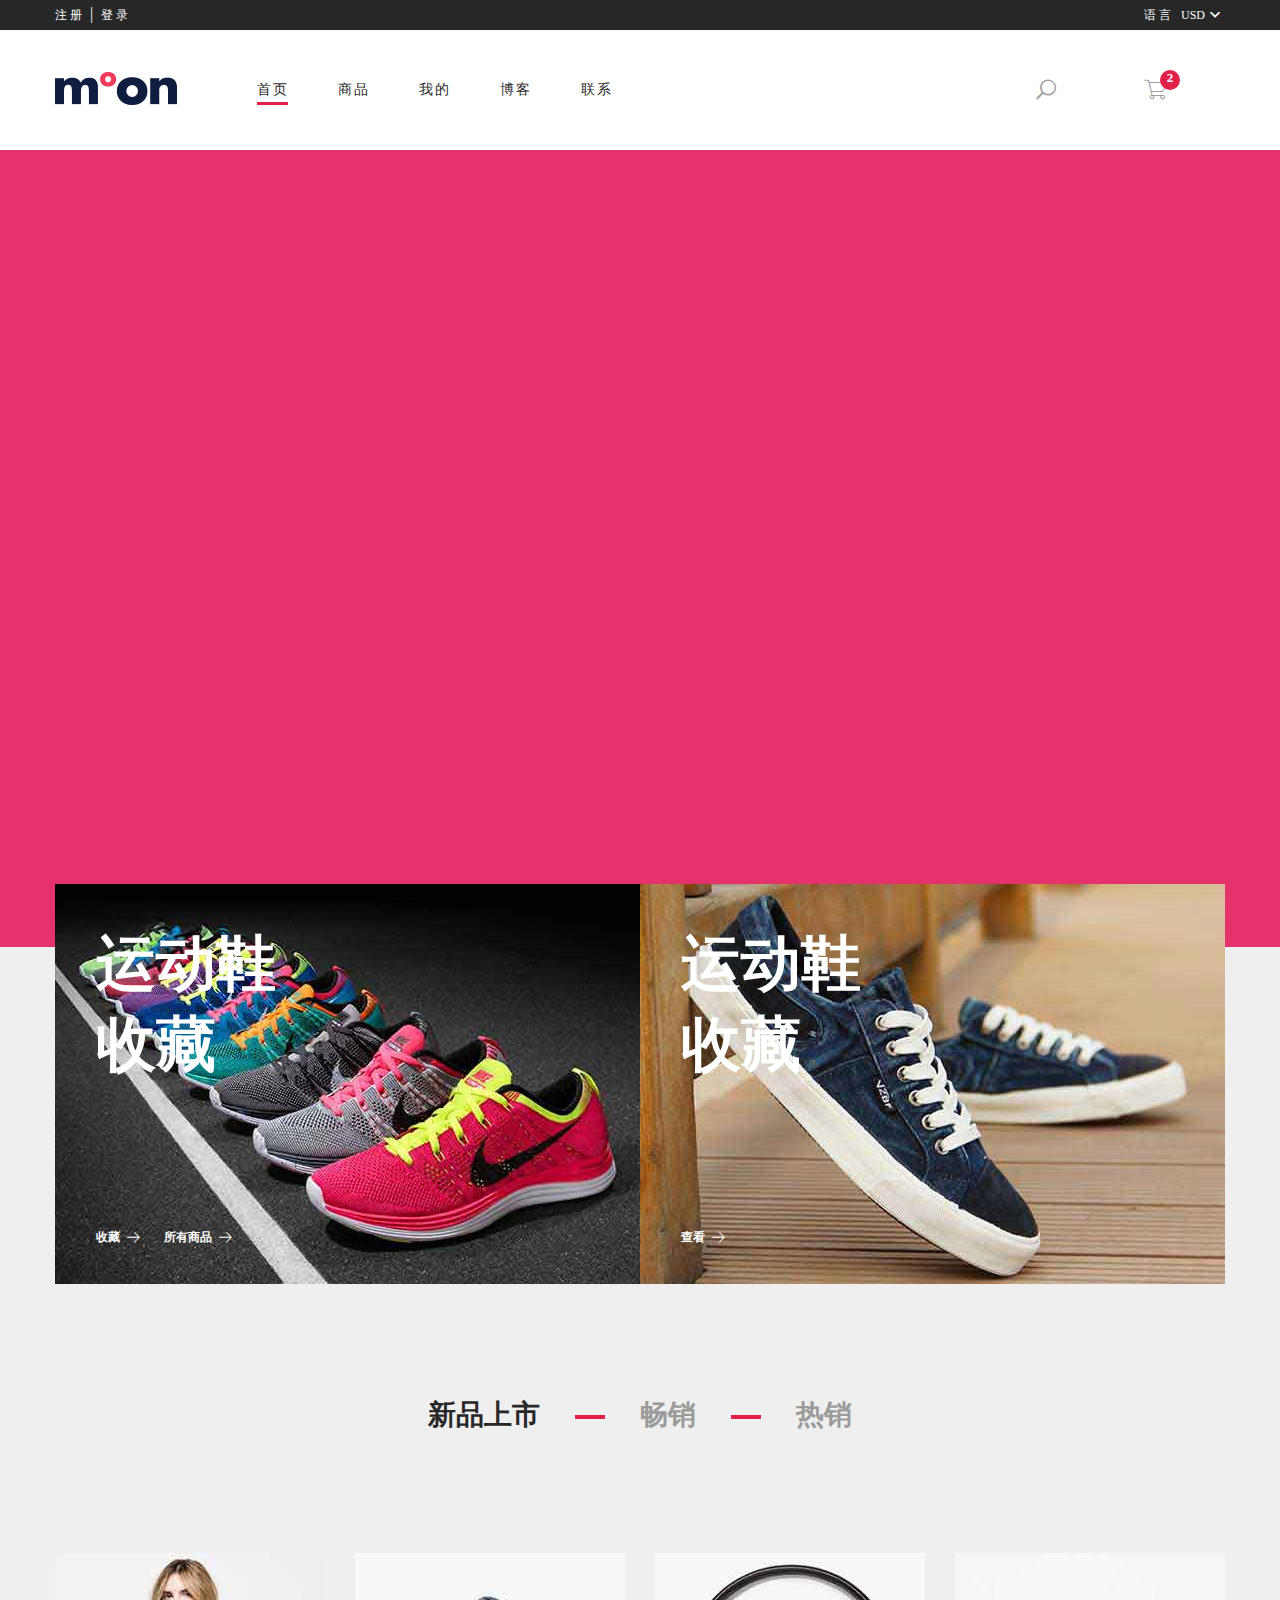
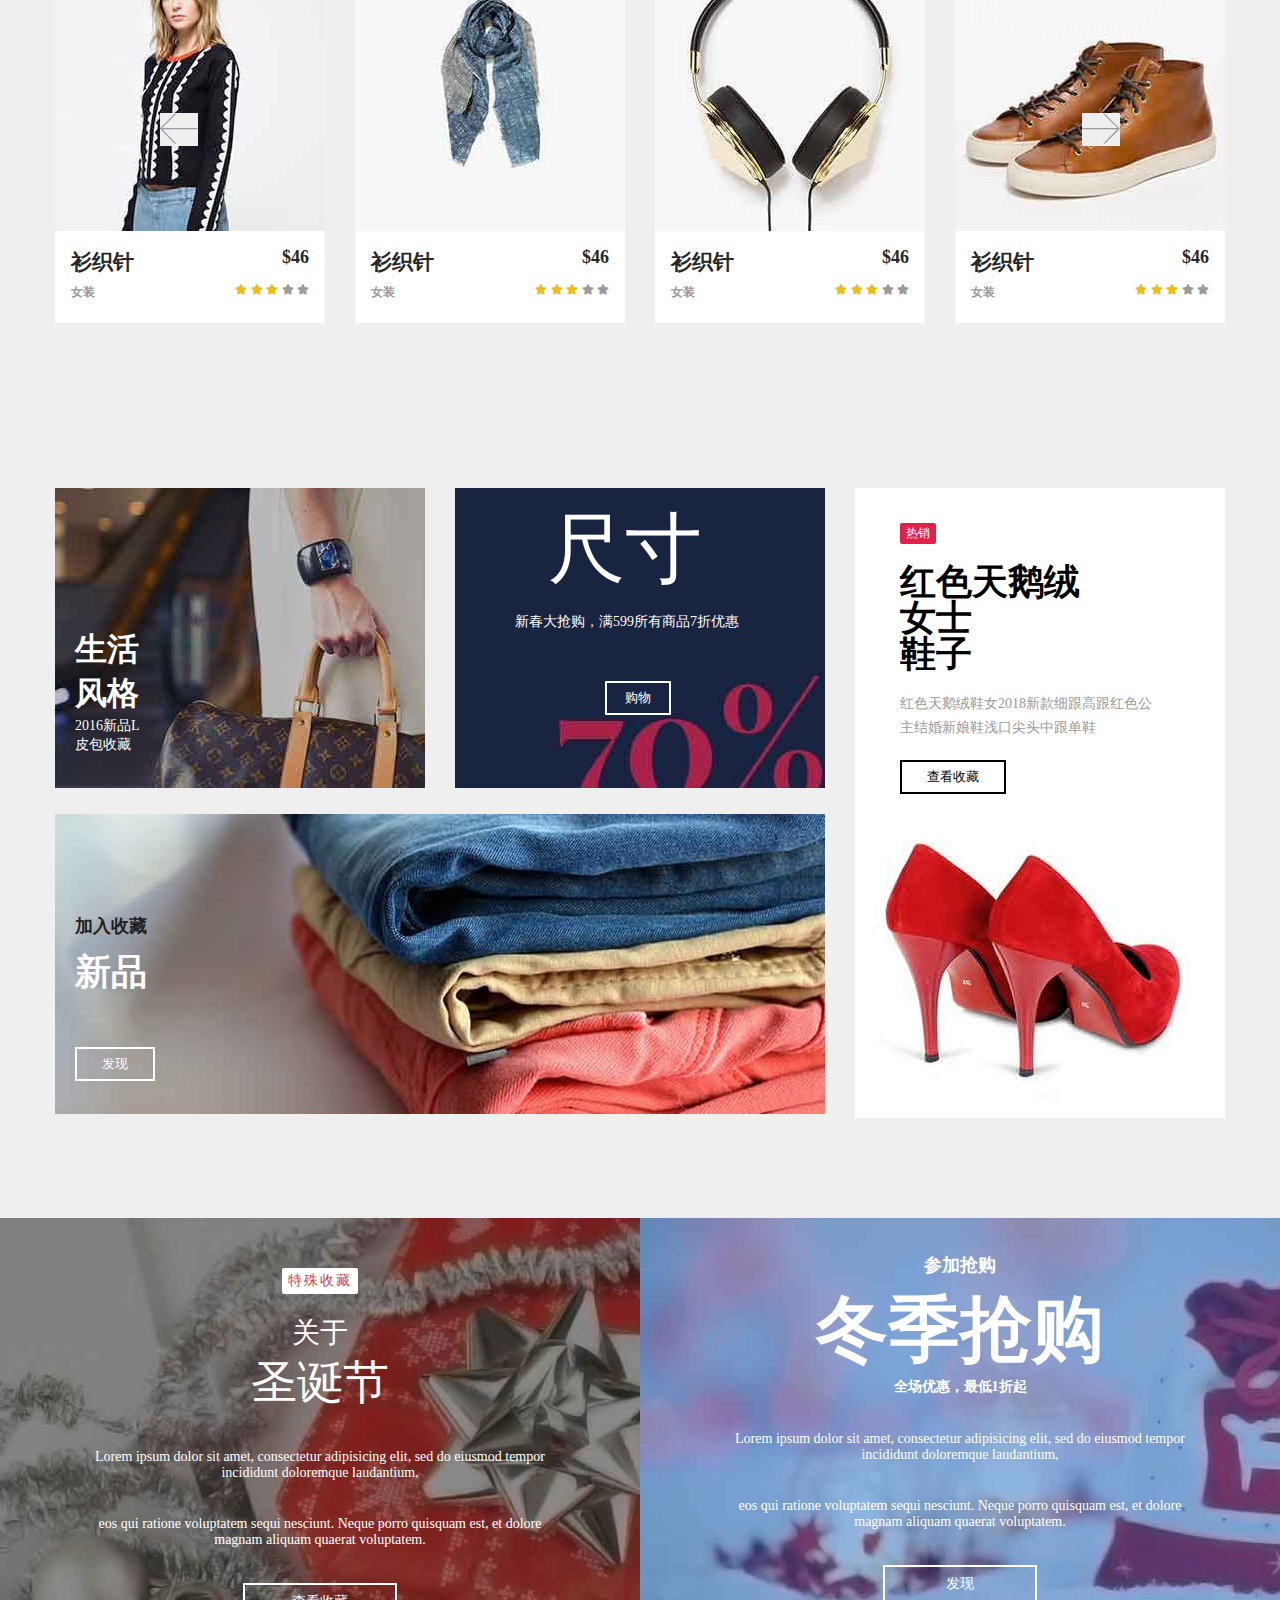
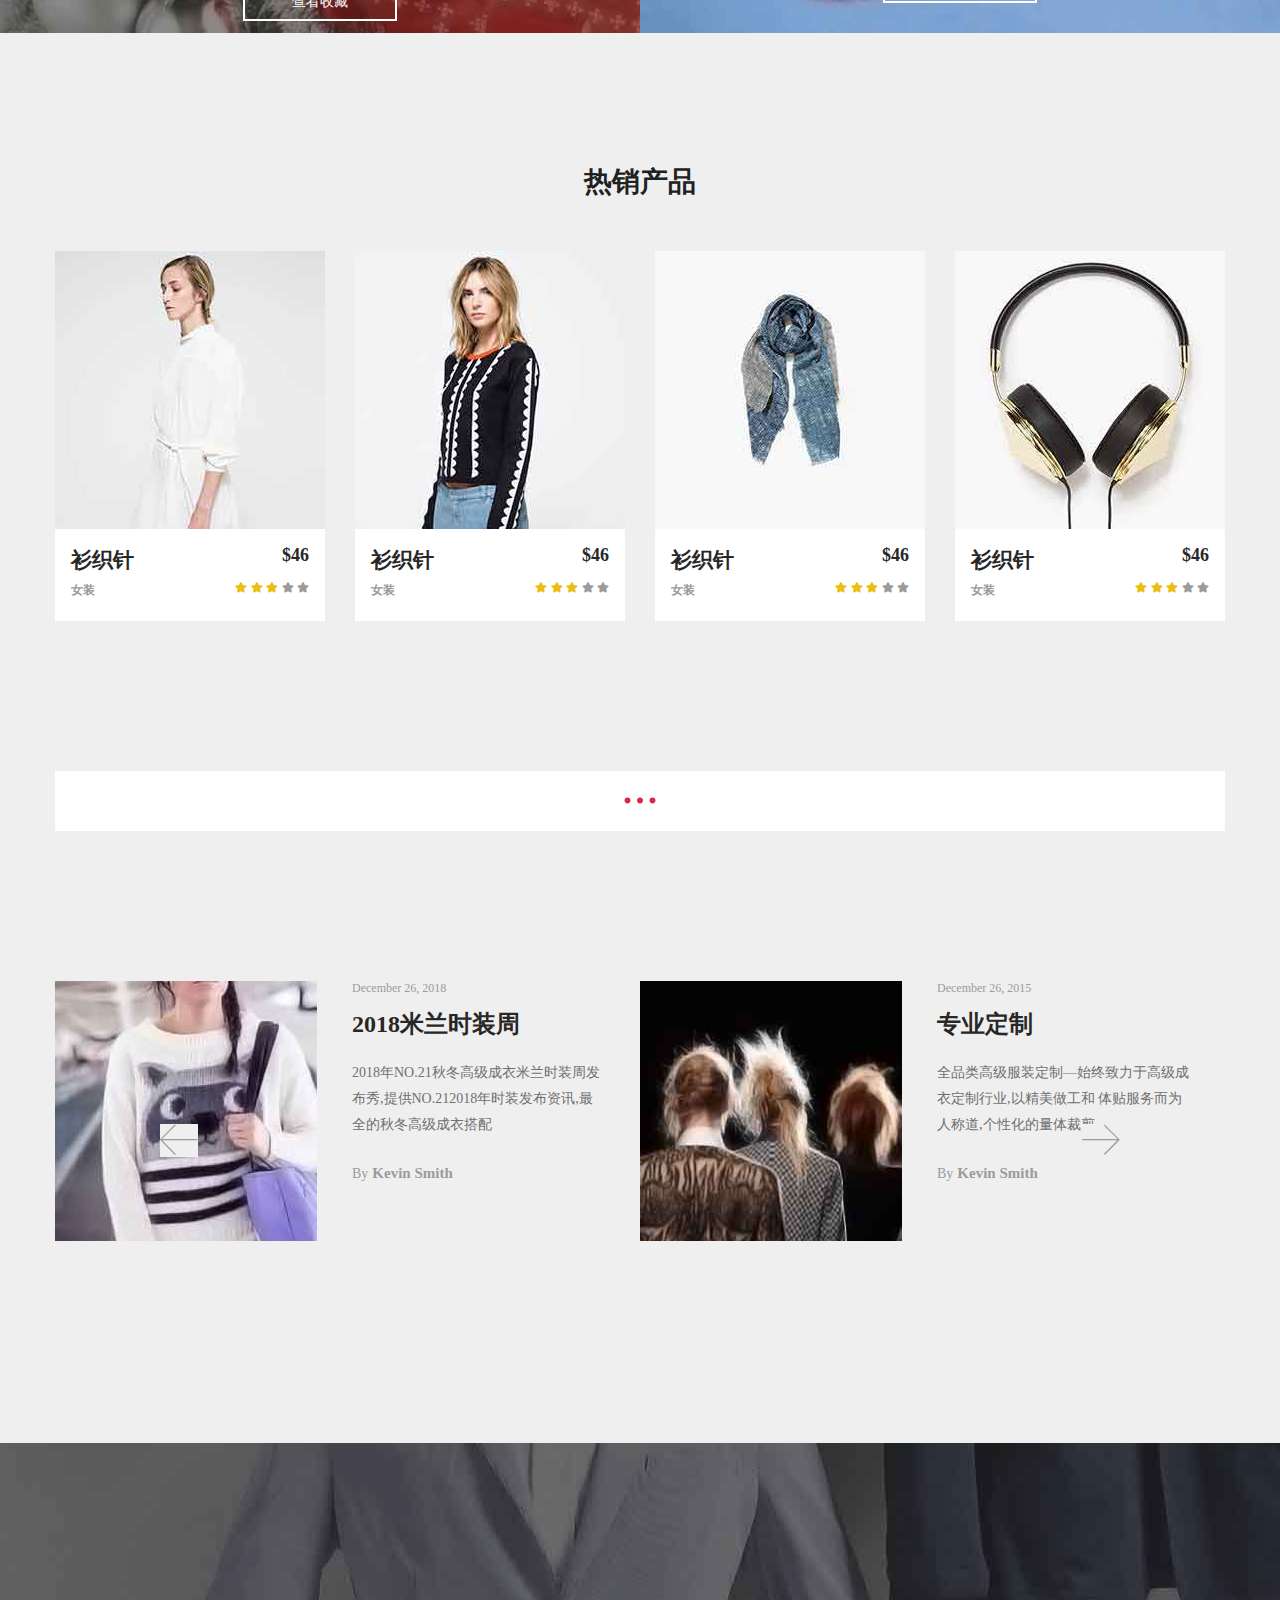
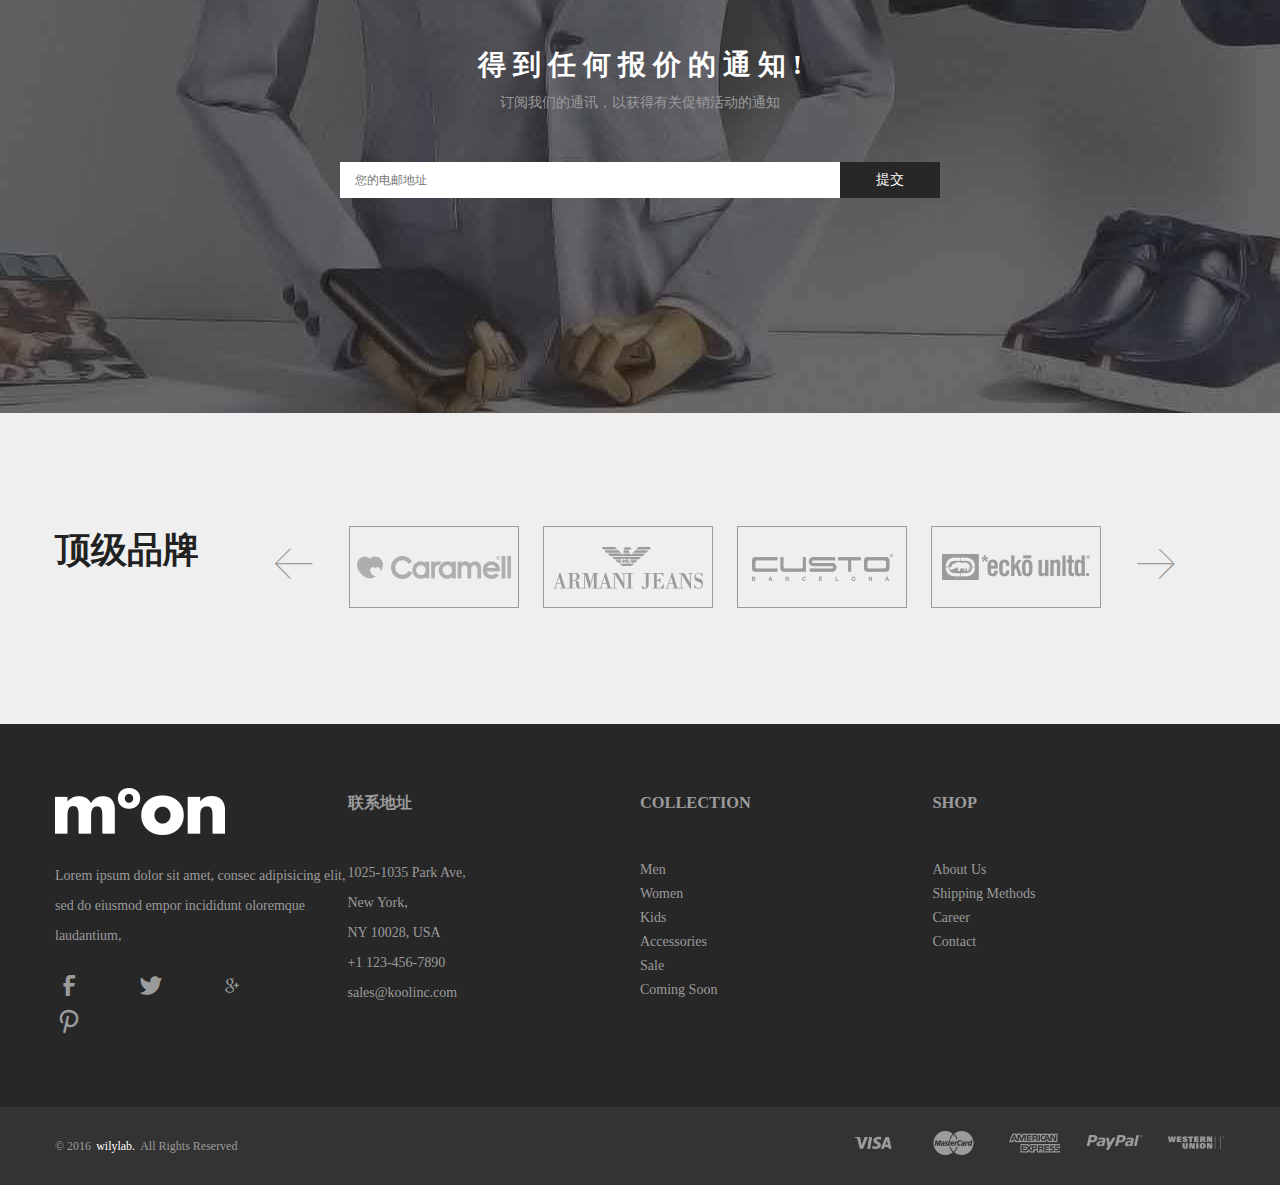
==== commit d2f8c517: "详情、商品、博客、wish页面" ====
--- a/index.html
+++ b/index.html
@@ -3,7 +3,7 @@
 	<head>
 		<meta charset="UTF-8" />
 		<meta name="viewport" content="width=device-width, initial-scale=1.0" />
-		<title>主页</title>
+		<title>Index</title>
 		<link rel="stylesheet" href="./css/common.css" />
 		<link rel="stylesheet" href="./css/header.css" />
 		<link rel="stylesheet" href="./css/footer.css" />
--- a/css/common.css
+++ b/css/common.css
@@ -89,4 +89,8 @@
 
 .table-cell[class*='col-25'] {
     width: 25%;
+}
+
+.table-cell[class*='col-75'] {
+    width: 75%;
 }--- a/css/footer.css
+++ b/css/footer.css
@@ -3,7 +3,7 @@
 .subscribe {
     margin-top: 200px;
     padding: 205px 0 210px;
-    background: url("../img/subscribe-bg.jpg") no-repeat;
+    background: url("../img/subscribe-bg.jpg") no-repeat center;
 }
 
 .subscribe .email {
--- a/css/index.css
+++ b/css/index.css
@@ -14,8 +14,267 @@
   }
 }
 
+.login a,
+.language a {
+  line-height: 30px;
+  transition: all 0.5s;
+}
+
+.login a:hover,
+.language a:hover {
+  color: #e2214b;
+}
+
+.login span,
+.language span {
+  color: #fff;
+}
+
+.login .iconfont,
+.language .iconfont {
+  font-size: 20px;
+  vertical-align: bottom;
+}
+
+.login .usd,
+.language .usd {
+  position: relative;
+}
+
+.login .usd:hover ul,
+.language .usd:hover ul {
+  display: block;
+  margin-top: 0px;
+  top: 40px;
+  opacity: 1;
+  z-index: 2;
+}
+
+.login .usd ul,
+.language .usd ul {
+  z-index: -1;
+  position: absolute;
+  top: 30px;
+  right: 0px;
+  width: 100px;
+  height: 89px;
+  background-color: #272727;
+  margin-top: 20px;
+  opacity: 0;
+  transition: all 0.5s;
+  text-align: right;
+  padding: 5px 20px 0 0;
+}
+
+.login .usd ul li,
+.language .usd ul li {
+  height: 25px;
+}
+
+.login .usd ul li a,
+.language .usd ul li a {
+  line-height: 30px;
+  transition: all 0.5s;
+}
+
+.login .usd ul li a:hover,
+.language .usd ul li a:hover {
+  color: #e2214b;
+}
+
+.login .usd ul::before,
+.language .usd ul::before {
+  content: "";
+  height: 10px;
+  width: 10px;
+  background-color: #272727;
+  position: absolute;
+  top: -5px;
+  right: 20px;
+  transform: rotate(45deg);
+}
+
+.language a {
+  margin-left: 10px;
+}
+
+/* 导航栏 */
+.nav {
+  background-color: #fff;
+  height: 120px;
+}
+
+.nav .container {
+  height: 100%;
+}
+
+.nav .logo {
+  height: 100%;
+  line-height: 140px;
+  margin-right: 80px;
+}
+
+.nav .menu {
+  height: 100%;
+}
+
+.nav .menu li {
+  height: 100%;
+  float: left;
+  margin-right: 50px;
+  position: relative;
+  overflow: hidden;
+}
+
+.nav .menu li a {
+  color: #272727;
+  font-size: 14px;
+  letter-spacing: 1.5px;
+  line-height: 120px;
+}
+
+.nav .menu li:hover .bdbottom {
+  left: 0;
+}
+
+.nav .menu li .bdbottom {
+  width: 31px;
+  height: 3px;
+  position: absolute;
+  bottom: 45px;
+  left: -31px;
+  background-color: #e2214b;
+  transition: all 0.5s;
+}
+
+.nav .menu li .active {
+  left: 0px !important;
+}
+
+.nav .search_cart {
+  height: 100%;
+  position: relative;
+  z-index: 1;
+}
+
+.nav .search_cart .cart {
+  position: relative;
+  margin-right: 30px;
+  width: 79px;
+  cursor: pointer;
+  text-align: center;
+  transition: all 0.5s;
+}
+
+.nav .search_cart .cart span {
+  position: absolute;
+  display: block;
+  right: 15px;
+  top: 40px;
+  width: 20px;
+  height: 20px;
+  border-radius: 50%;
+  background-color: #e2214b;
+  text-align: center;
+  color: #fff;
+  font-size: 13px;
+  font-weight: bold;
+}
+
+.nav .search_cart .cart .cart-content {
+  visibility: hidden;
+  position: absolute;
+  opacity: 0;
+  right: 0;
+  top: 140px;
+  transition: all 1s;
+  margin-top: 24px;
+  z-index: 99;
+  width: 288px;
+  height: 359px;
+  background-color: #fff;
+  box-shadow: 0 0 4px rgba(0, 0, 0, 0.5);
+}
+
+.nav .search_cart .cart .cart-content::before {
+  content: "";
+  height: 10px;
+  width: 10px;
+  background-color: #fff;
+  position: absolute;
+  top: -5px;
+  right: 20px;
+  transform: rotate(45deg);
+}
+
+.nav .search_cart .cart .conactive {
+  transform: translateY(-20px);
+  visibility: visible;
+  opacity: 1;
+}
+
+.nav .search_cart .cart-bgc {
+  background-color: #414141;
+}
+
+.nav .search_cart .search-input {
+  position: relative;
+  left: 0px;
+  top: 25px;
+  width: 860px;
+  height: 70px;
+  overflow: hidden;
+  visibility: hidden;
+  transition: all 4s;
+  z-index: -1;
+}
+
+.nav .search_cart .search-input input {
+  opacity: 1;
+  position: absolute;
+  left: 0;
+  outline: 0;
+  border: 0;
+  width: 100%;
+  height: 100%;
+  background-color: #f2f2f2;
+  font-size: 30px;
+  font-weight: bold;
+  color: #aeaeae;
+  padding-left: 15px;
+  transition: all 0.5s;
+}
+
+.nav .search_cart .w860 {
+  visibility: visible;
+  left: -825px;
+  transition: all 0s;
+}
+
+.nav .search_cart .iptactive {
+  left: 860px !important;
+  opacity: 0 !important;
+}
+
+.nav .search_cart > div {
+  width: 40px;
+  height: 100%;
+  margin-left: 40px;
+}
+
+.nav .search_cart > div i {
+  font-size: 20px;
+  color: #a39d9e;
+  line-height: 120px;
+  cursor: pointer;
+}
+
+.nav .search_cart > div .icon-Search {
+  position: absolute;
+  top: 0;
+}
+
 /*  轮播图  */
-
 @keyframes movek {
   from {
     top: 120px;
@@ -156,7 +415,6 @@
 }
 
 /*  promo  */
-
 .promo {
   margin-top: -63px;
 }
@@ -275,7 +533,6 @@
 }
 
 /*  product  */
-
 .product-list {
   position: relative;
   left: -300px;
@@ -373,7 +630,8 @@
   color: #9b9b9c;
 }
 
-.product-item .product-img .cover .size-color p, .product-item .product-img .cover .size-color ul {
+.product-item .product-img .cover .size-color p,
+.product-item .product-img .cover .size-color ul {
   font-size: 16px;
   color: #212121;
   float: left;
@@ -557,7 +815,6 @@
 }
 
 /*    modal   */
-
 .product-modal {
   overflow-x: hidden;
   overflow-y: auto;
@@ -612,7 +869,7 @@
   margin-bottom: 50px;
 }
 
-.product-modal .modal-info .ratting>div {
+.product-modal .modal-info .ratting > div {
   position: relative;
   top: 10px;
 }
@@ -640,11 +897,11 @@
   color: #9b9b9c;
 }
 
-.product-modal .modal-info .tab-items>li {
+.product-modal .modal-info .tab-items > li {
   display: none;
 }
 
-.product-modal .modal-info .tab-items>li.active {
+.product-modal .modal-info .tab-items > li.active {
   display: block;
 }
 
@@ -752,7 +1009,7 @@
   font-size: 34px;
 }
 
-.product-modal .modal-info .color-size>div {
+.product-modal .modal-info .color-size > div {
   margin-right: 80px;
 }
 
@@ -842,7 +1099,6 @@
 }
 
 /*  offers  */
-
 .offers {
   margin-top: 150px;
 }
@@ -1046,13 +1302,12 @@
 }
 
 /*  活动  */
-
 .sale-banner {
   height: 415px;
   margin-top: 100px;
 }
 
-.sale-banner>div {
+.sale-banner > div {
   width: 50%;
   height: 100%;
 }
@@ -1150,7 +1405,6 @@
 }
 
 /*  热销  */
-
 .hot {
   margin-top: 130px;
 }
@@ -1187,7 +1441,6 @@
 }
 
 /*  blog  */
-
 .blog {
   position: relative;
 }
@@ -1313,4 +1566,4 @@
 
 .blog .blog-control .icon-right {
   font-size: 32px;
-}+}
--- a/fonts/iconfont.css
+++ b/fonts/iconfont.css
@@ -1,10 +1,10 @@
 @font-face {font-family: "iconfont";
-  src: url('iconfont.eot?t=1597279412888'); /* IE9 */
-  src: url('iconfont.eot?t=1597279412888#iefix') format('embedded-opentype'), /* IE6-IE8 */
-  url('[data-uri]') format('woff2'),
-  url('iconfont.woff?t=1597279412888') format('woff'),
-  url('iconfont.ttf?t=1597279412888') format('truetype'), /* chrome, firefox, opera, Safari, Android, iOS 4.2+ */
-  url('iconfont.svg?t=1597279412888#iconfont') format('svg'); /* iOS 4.1- */
+  src: url('iconfont.eot?t=1597629524683'); /* IE9 */
+  src: url('iconfont.eot?t=1597629524683#iefix') format('embedded-opentype'), /* IE6-IE8 */
+  url('[data-uri]') format('woff2'),
+  url('iconfont.woff?t=1597629524683') format('woff'),
+  url('iconfont.ttf?t=1597629524683') format('truetype'), /* chrome, firefox, opera, Safari, Android, iOS 4.2+ */
+  url('iconfont.svg?t=1597629524683#iconfont') format('svg'); /* iOS 4.1- */
 }
 
 .iconfont {
@@ -51,6 +51,10 @@
   content: "\e655";
 }
 
+.icon-list:before {
+  content: "\e6c1";
+}
+
 .icon-eye:before {
   content: "\e64c";
 }
@@ -67,8 +71,16 @@
   content: "\e619";
 }
 
+.icon-xuanzhong:before {
+  content: "\e664";
+}
+
 .icon-twitter:before {
   content: "\e622";
+}
+
+.icon-Grid:before {
+  content: "\e62e";
 }
 
 .icon-Search:before {
